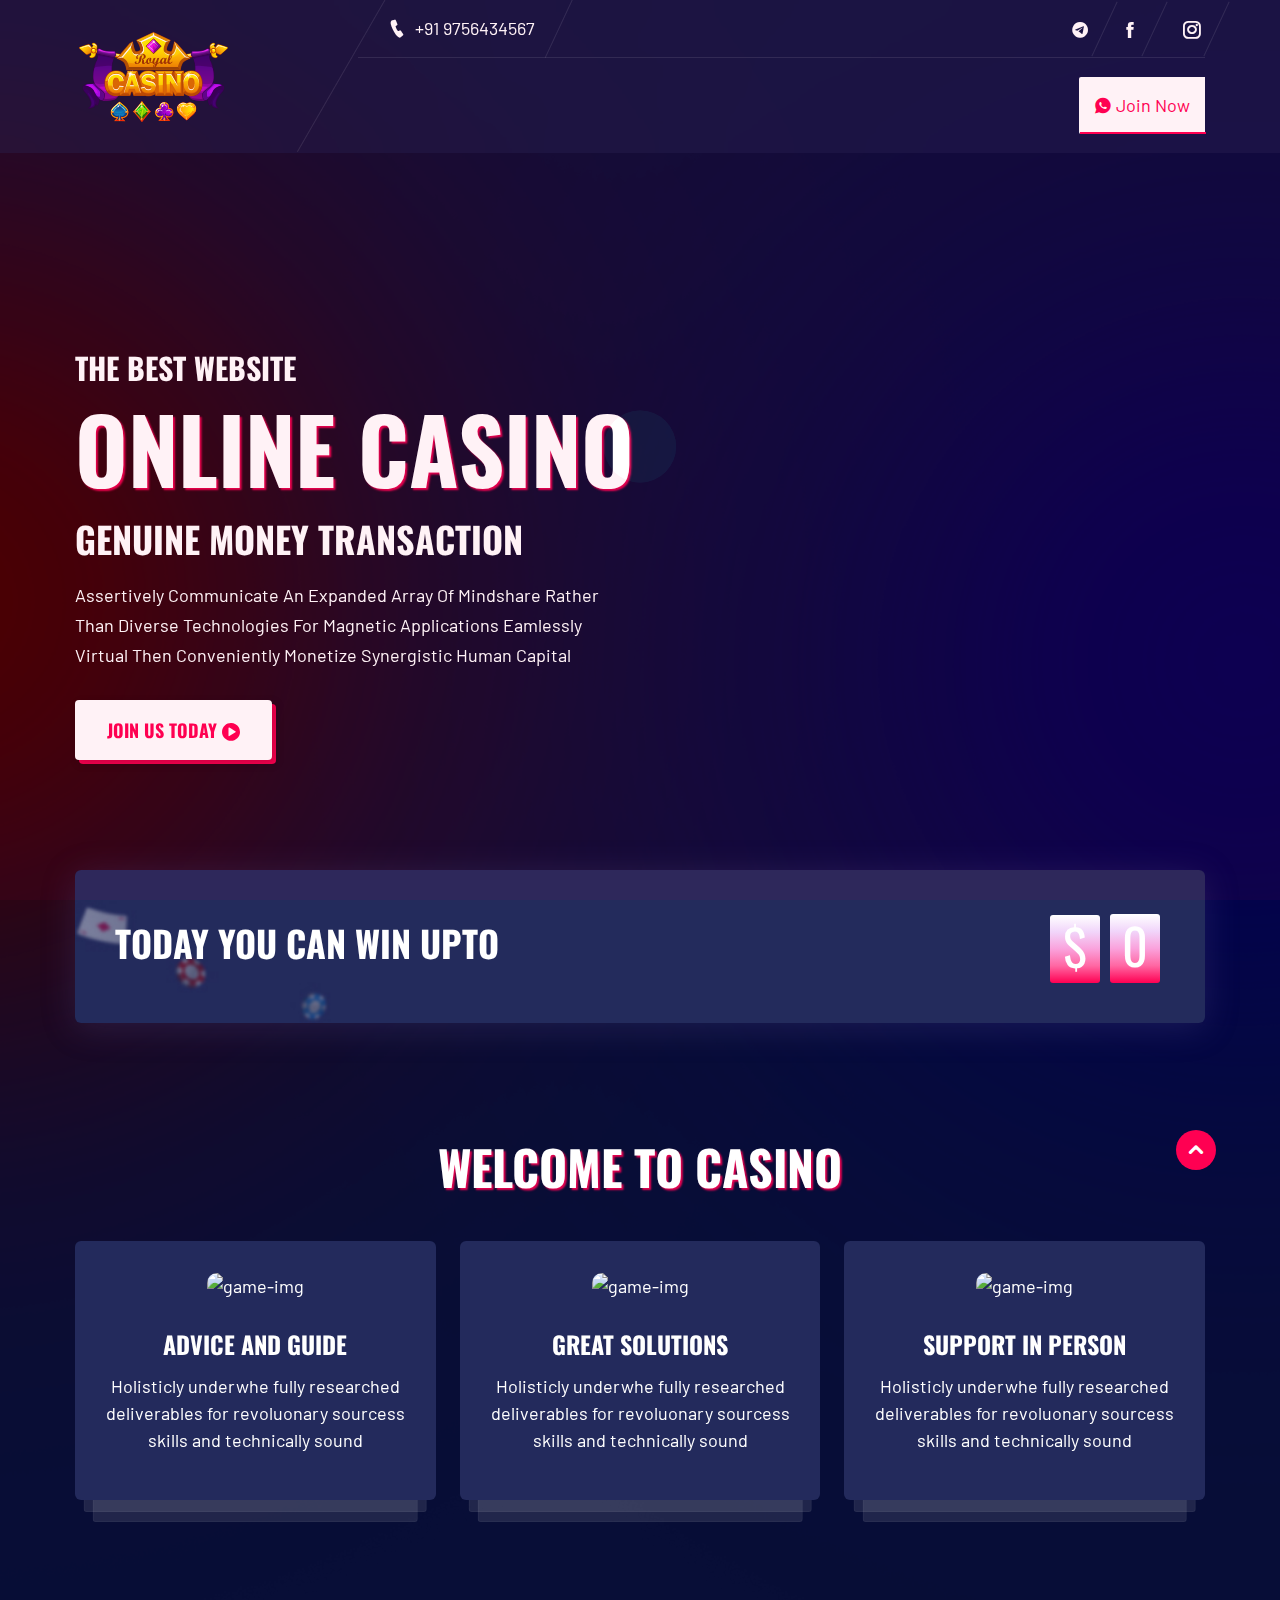
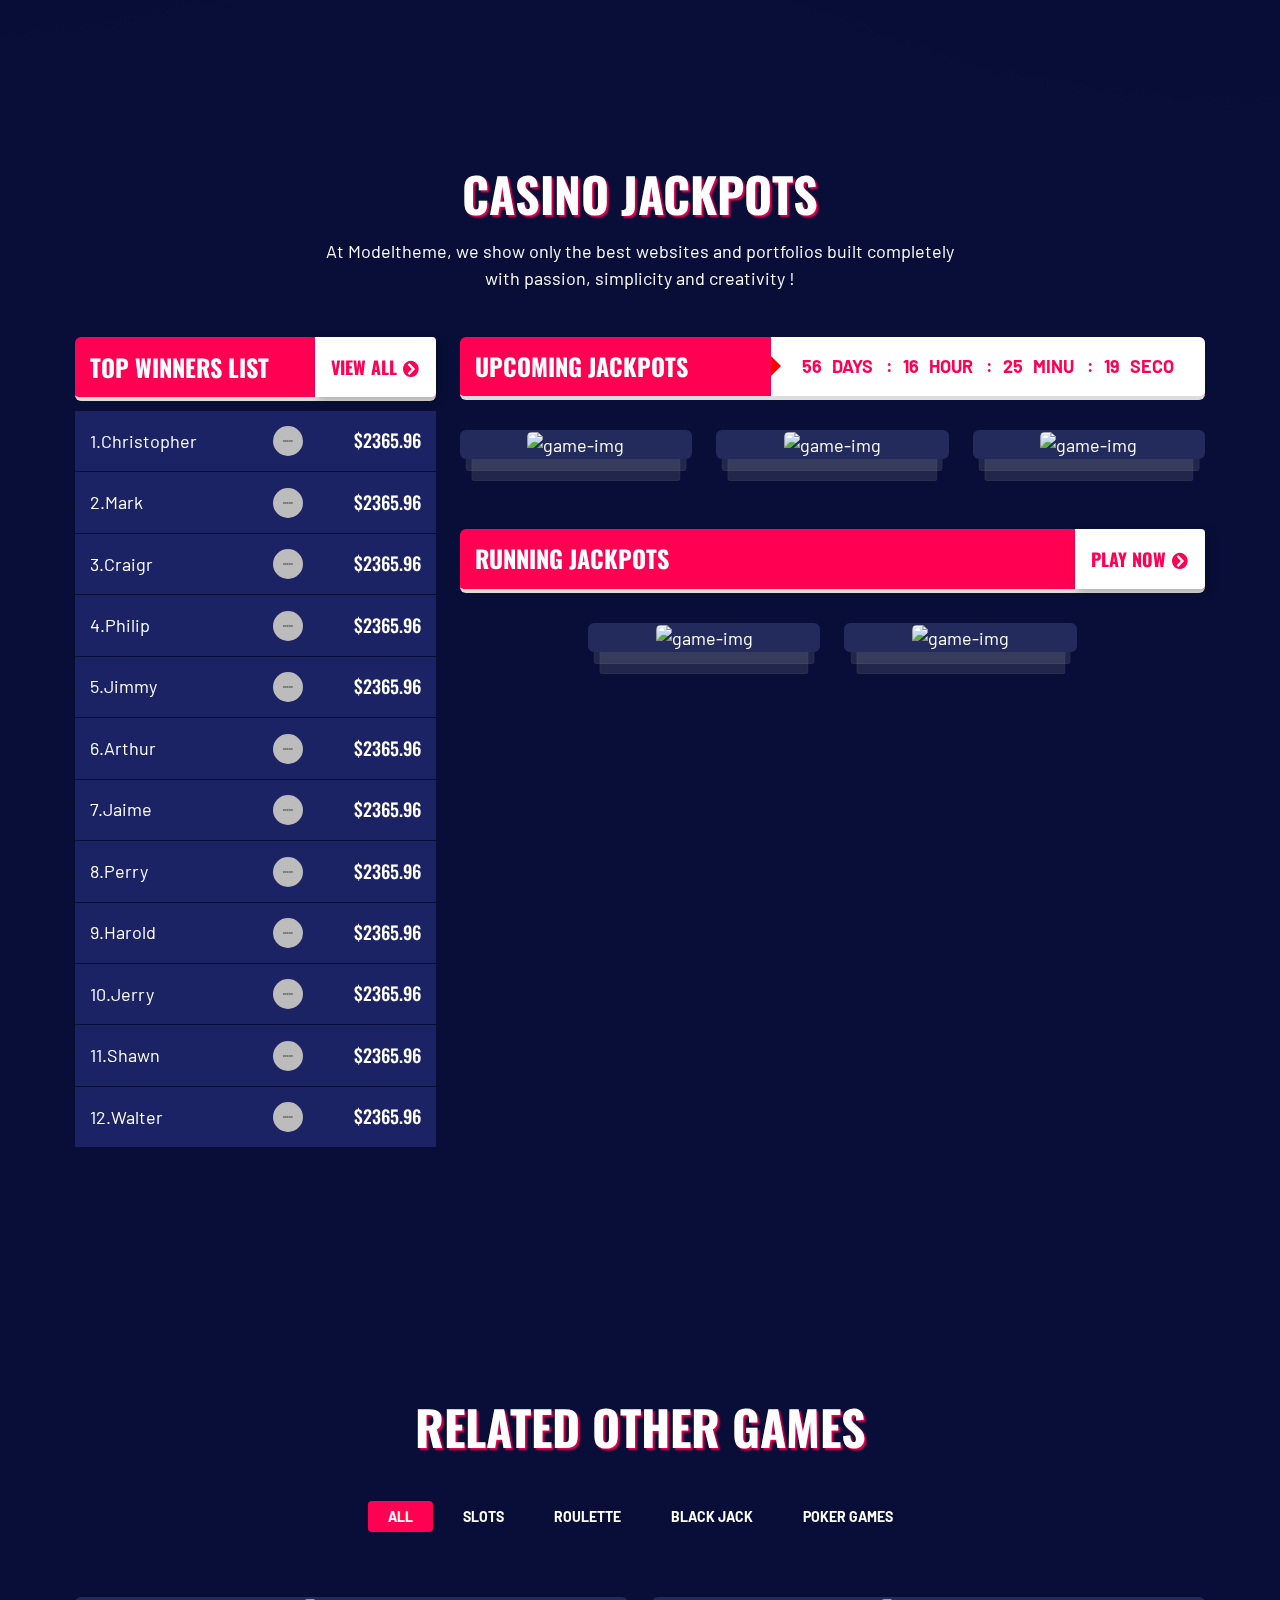
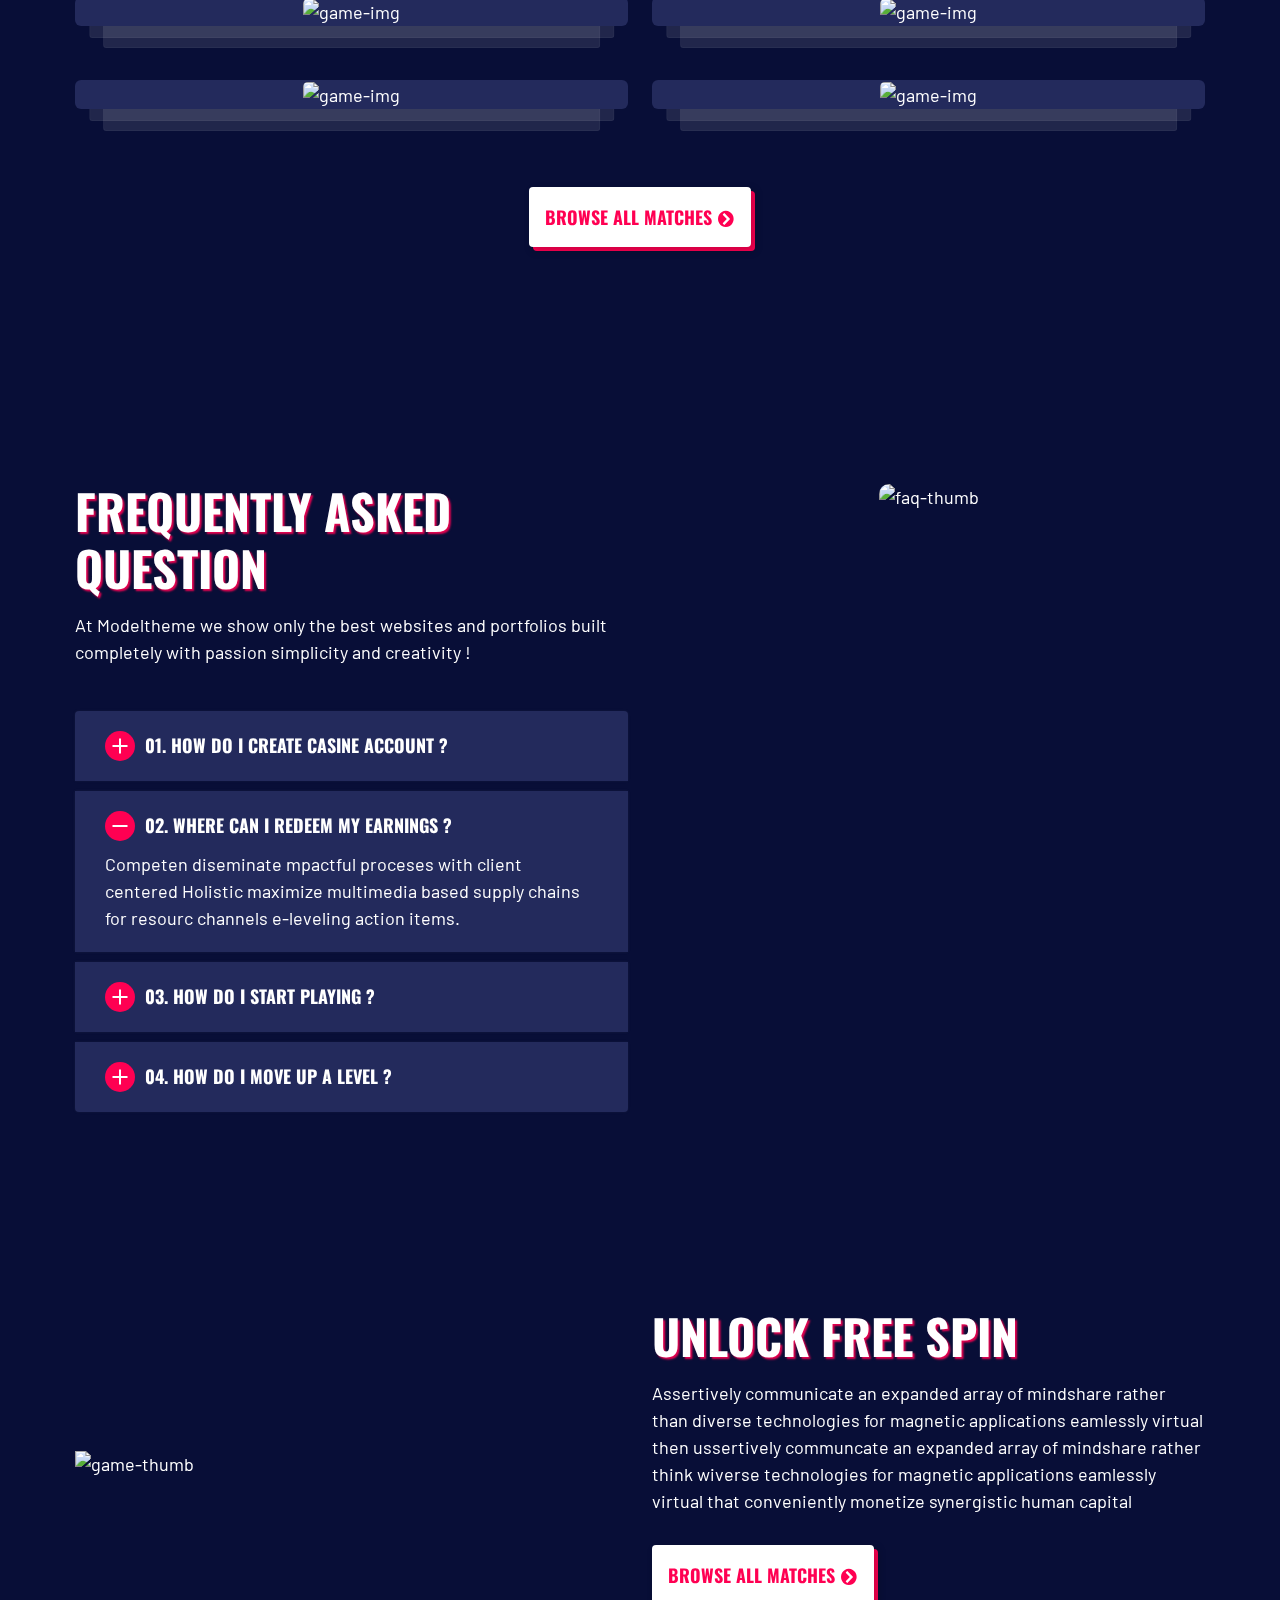
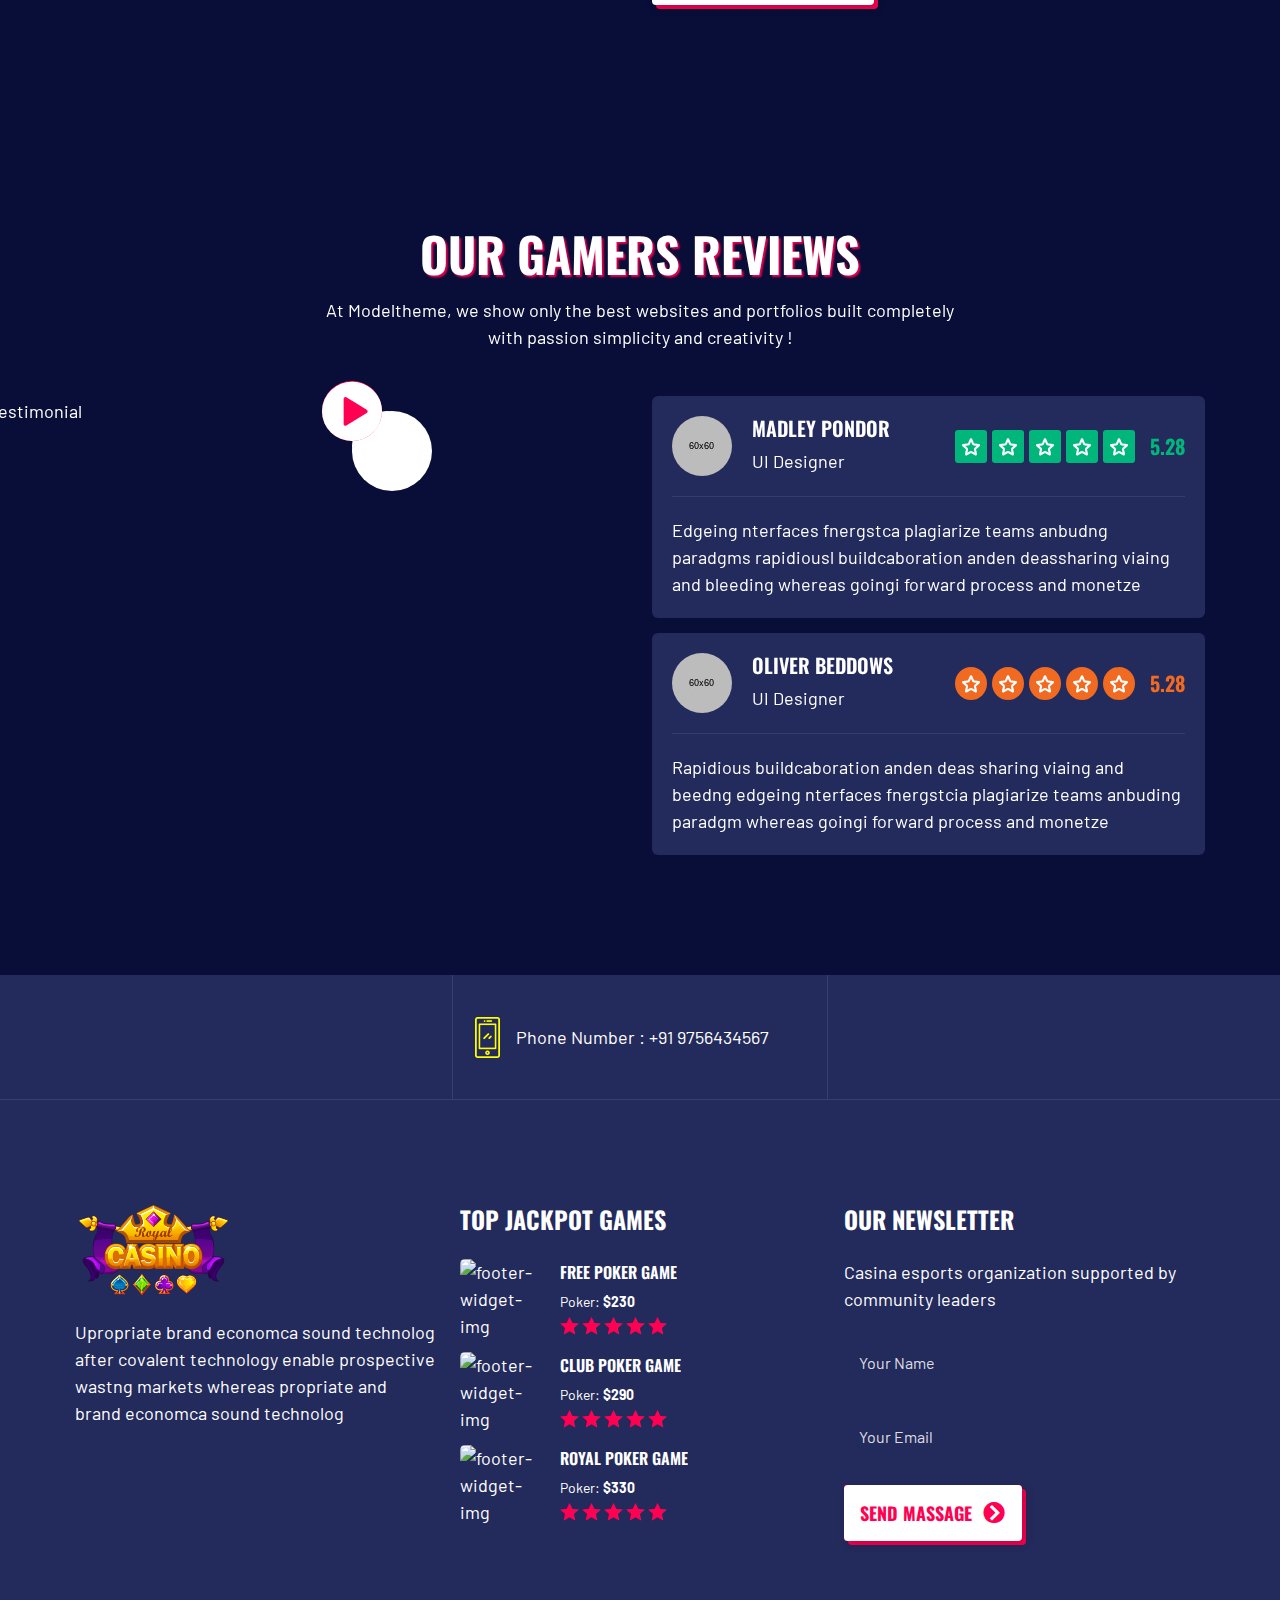
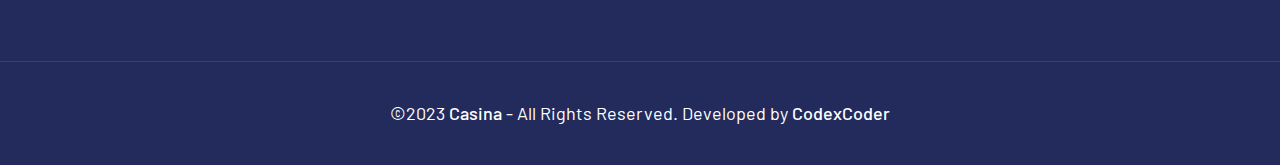
==== index.html @ 36a34327 "first commit" ====
<!DOCTYPE html>
<html class="no-js" lang="en">
  <head>
    <meta charset="utf-8" />
    <title>Casina</title>
    <meta name="viewport" content="width=device-width, initial-scale=1" />

    <!-- site favicon -->
    <link rel="icon" type="image/png" href="assets/images/favicon.png" />
    <!-- Place favicon.ico in the root directory -->

    <!-- All stylesheet and icons css  -->
    <link rel="stylesheet" href="assets/css/bootstrap.min.css" />
    <link rel="stylesheet" href="assets/css/animate.css" />
    <link rel="stylesheet" href="assets/css/icofont.min.css" />
    <link rel="stylesheet" href="assets/css/swiper.min.css" />
    <link rel="stylesheet" href="assets/css/lightcase.css" />
    <link rel="stylesheet" href="assets/css/odometer.css" />
    <link rel="stylesheet" href="assets/css/style.min.css" />
    <link rel="stylesheet" href="assets/css/model.css" />
  </head>

  <body>
    <!-- preloader start here -->
    <div class="preloader">
      <div class="preloader-inner">
        <div class="preloader-icon">
          <span></span>
          <span></span>
        </div>
      </div>
    </div>
    <!-- preloader ending here -->
    <!-- JOIN Whatsapp MODEL -->
    <div id="wt-pre-model" class="wt-model">
      <div class="wt-inner">
        <!-- close button  -->
        <div class="wt-close-btn">
          <i class="icofont-close"></i>
        </div>
        <div class="wt-content text-center">
          <h2>Join Our Whatsapp Group</h2>
          <p>Click on the button below to join the group</p>

          <a
            href="https://wa.me/919756434567"
            target="_blank"
            class="btn btn-secondary"
          >
            <img
              width="30"
              height="30"
              src="https://img.icons8.com/color/48/whatsapp--v1.png"
              alt="whatsapp--v1"
            />
            Join us</a
          >
        </div>
      </div>
    </div>
    <!-- scrollToTop start here -->
    <a href="#" class="scrollToTop"><i class="icofont-rounded-up"></i></a>
    <!-- scrollToTop ending here -->

    <!-- ==========shape image Starts Here========== -->
    <div class="body-shape">
      <img src="assets/images/shape/body-shape.png" alt="shape" />
    </div>
    <!-- ==========shape image end Here========== -->

    <!-- ==========Header Section Starts Here========== -->
    <header class="header-section">
      <div class="container">
        <div
          class="header-holder d-flex flex-wrap justify-content-between align-items-center"
        >
          <div class="brand-logo d-none d-lg-inline-block">
            <div class="logo">
              <a href="index.html">
                <img src="assets/images/logo/logo.png" alt="logo" />
              </a>
            </div>
          </div>
          <div class="header-menu-part">
            <div class="header-top">
              <div class="header-top-area">
                <ul class="left">
                  <li>
                    <i class="icofont-ui-call"></i>
                    <span>+91 9756434567</span>
                  </li>
                  <!-- <li>
                    <i class="icofont-location-pin"></i> Beverley, New York 224
                    USA
                  </li> -->
                </ul>
                <ul class="social-icons d-flex align-items-center">
                  <li>
                    <a href="https://t.me/vvgrouponline"
                      ><i class="icofont-telegram"></i
                    ></a>
                  </li>
                  <li>
                    <a
                      href="https://www.facebook.com/profile.php?id=100082894374370&mibextid=9R9pXO"
                      ><i class="icofont-facebook"></i
                    ></a>
                  </li>
                  <li>
                    <a
                      href="https://instagram.com/vvgrouponline?igshid=MzRlODBiNWFlZA=="
                      ><i class="icofont-instagram"></i
                    ></a>
                  </li>
                </ul>
              </div>
            </div>
            <div class="header-bottom">
              <div class="header-wrapper justify-content-lg-end">
                <div class="mobile-logo d-lg-none">
                  <a href="index.html"
                    ><img src="assets/images/logo/logo.png" alt="logo"
                  /></a>
                </div>
                <div class="menu-area">
                  <!-- <ul class="menu">
                    <li>
                      <a href="#0">Home</a>
                      <ul class="submenu">
                        <li>
                          <a href="index.html" class="active">Home Page One</a>
                        </li>
                        <li><a href="index-2.html">Home Page Two</a></li>
                      </ul>
                    </li>
                    <li>
                      <a href="#0">Features</a>
                      <ul class="submenu">
                        <li><a href="about.html">About</a></li>
                        <li><a href="jaqpot.html">Casino Jackpot</a></li>
                        <li>
                          <a href="#0">games</a>
                          <ul class="submenu">
                            <li><a href="game-list.html">game list 1</a></li>
                            <li><a href="game-list2.html">game list 2</a></li>
                          </ul>
                        </li>
                        <li><a href="partners.html">partners</a></li>
                        <li><a href="pricing-plan.html">Pricing Plan</a></li>

                        <li>
                          <a href="#0">accounts</a>
                          <ul class="submenu">
                            <li><a href="login.html">login</a></li>
                            <li><a href="signup.html">signup</a></li>
                          </ul>
                        </li>
                        <li>
                          <a href="#0">Shop</a>
                          <ul class="submenu">
                            <li><a href="shop.html">shop</a></li>
                            <li><a href="shop-single.html">Shop Details</a></li>
                            <li><a href="cart-page.html">Cart Page</a></li>
                          </ul>
                        </li>
                        <li><a href="404.html">404 Page</a></li>
                      </ul>
                    </li>
                    <li><a href="tournament.html">Tournament</a></li>
                    <li>
                      <a href="#0">Blog</a>
                      <ul class="submenu">
                        <li><a href="blog.html">Blog</a></li>
                        <li><a href="blog-2.html">Blog 2</a></li>
                        <li><a href="blog-single.html">Blog Single</a></li>
                      </ul>
                    </li>
                    <li><a href="contact.html">Contact</a></li>
                  </ul> -->
                  <a href="https://wa.me/919756434567" class="login"
                    ><i class="icofont-whatsapp"></i> <span> Join Now </span>
                  </a>

                  <!-- toggle icons -->
                  <div class="header-bar d-lg-none">
                    <span></span>
                    <span></span>
                    <span></span>
                  </div>
                  <div class="ellepsis-bar d-lg-none">
                    <i class="icofont-info-square"></i>
                  </div>
                </div>
              </div>
            </div>
          </div>
        </div>
      </div>
    </header>
    <!-- ==========Header Section Ends Here========== -->

    <!-- ===========Banner Section start Here========== -->
    <section
      class="banner"
      style="
        background-image: url(https://images.unsplash.com/photo-1518895312237-a9e23508077d?ixlib=rb-4.0.3&ixid=M3wxMjA3fDB8MHxwaG90by1wYWdlfHx8fGVufDB8fHx8fA%3D%3D&auto=format&fit=crop&w=1784&q=80);
      "
    >
      <div class="container">
        <div class="row g-0">
          <div class="col-xl-6 col-lg-7 col-12">
            <div class="banner__content">
              <h3>the best website</h3>
              <h1>Online Casino</h1>
              <h2>Genuine Money Transaction</h2>
              <p>
                Assertively communicate an expanded array of mindshare rather
                than diverse technologies for magnetic applications eamlessly
                virtual then Conveniently monetize synergistic human capital
              </p>
              <a href="https://wa.me/919756434567" class="default-button"
                ><span>join us today <i class="icofont-play-alt-1"></i></span>
              </a>
            </div>
          </div>
        </div>
      </div>
    </section>
    <!-- ===========Banner Section Ends Here========== -->

    <!-- ===========counter Section Ends Here========== -->
    <section class="counter">
      <div class="container">
        <div class="counter__area">
          <div class="row align-items-center">
            <div class="col-lg-5 counter__left">
              <div>
                <h2>TODAY YOU CAN WIN UPTO</h2>
              </div>
            </div>
            <div class="col-lg-7 col-12 text-center counter__right">
              <ul class="d-flex flex-wrap">
                <li class="counter-text border-count counter-after">
                  <h3 class="m-0">$</h3>
                </li>
                <li class="counter-text border-count">
                  <h3
                    class="counter__number odometer mb-0"
                    data-odometer-final="1000000"
                  >
                    0
                  </h3>
                </li>
              </ul>
            </div>
          </div>
        </div>
      </div>
    </section>
    <!-- ===========counter Section Ends Here========== -->

    <!-- ===========Collection Section Start Here========== -->
    <section class="collection-section padding-top padding-bottom">
      <div class="container">
        <div class="section-header">
          <h2>welcome to casino</h2>
        </div>
        <div class="section-wrapper game">
          <div class="row g-4 justify-content-center">
            <div class="col-lg-4 col-sm-6 col-12">
              <div class="game__item item-layer">
                <div class="game__inner text-center">
                  <div class="game__thumb">
                    <img
                      style="border-radius: 10px"
                      src="https://img.freepik.com/free-vector/loudspeaker-megaphone-with-lightings-red_1284-58706.jpg?w=1060&t=st=1696830721~exp=1696831321~hmac=a19e41a9b66030b509815fd292cf5b939e45b26eabec323137fb6db67bc6d088"
                      alt="game-img"
                      height="200px"
                    />
                  </div>
                  <div class="game__content">
                    <h4><a>Advice And Guide</a></h4>
                    <p>
                      Holisticly underwhe fully researched deliverables for
                      revoluonary sourcess skills and technically sound
                    </p>
                  </div>
                </div>
              </div>
            </div>
            <div class="col-lg-4 col-sm-6 col-12">
              <div class="game__item item-layer">
                <div class="game__inner text-center">
                  <div class="game__thumb">
                    <img
                      style="border-radius: 10px"
                      src="https://img.freepik.com/free-photo/white-puzzle-pieces-blue-background_641386-655.jpg?w=1380&t=st=1696830828~exp=1696831428~hmac=e386761933f1032f7da1d11fe551cc95f183c24c06e55fc223201a5172d4896c"
                      alt="game-img"
                      height="200px"
                    />
                  </div>
                  <div class="game__content">
                    <h4><a>Great Solutions</a></h4>
                    <p>
                      Holisticly underwhe fully researched deliverables for
                      revoluonary sourcess skills and technically sound
                    </p>
                  </div>
                </div>
              </div>
            </div>
            <div class="col-lg-4 col-sm-6 col-12">
              <div class="game__item item-layer">
                <div class="game__inner text-center">
                  <div class="game__thumb">
                    <img
                      style="border-radius: 10px"
                      src="https://img.freepik.com/free-photo/portrait-woman-customer-service-worker_144627-37948.jpg?w=996&t=st=1696831031~exp=1696831631~hmac=850002e595e208753166a3eb1df6374a0bf8ff36c95d481e9580f91f8b4989ec"
                      alt="game-img"
                      height="200px"
                    />
                  </div>
                  <div class="game__content">
                    <h4><a>Support in Person</a></h4>
                    <p>
                      Holisticly underwhe fully researched deliverables for
                      revoluonary sourcess skills and technically sound
                    </p>
                  </div>
                </div>
              </div>
            </div>
          </div>
        </div>
      </div>
    </section>
    <!-- ===========Collection Section Ends Here========== -->

    <!-- ===========Jaqport Section Ends Here========== -->
    <div
      class="jaqport padding-top padding-bottom"
      style="
        background-image: url(https://images.unsplash.com/photo-1516450360452-9312f5e86fc7?ixlib=rb-4.0.3&ixid=M3wxMjA3fDB8MHxwaG90by1wYWdlfHx8fGVufDB8fHx8fA%3D%3D&auto=format&fit=crop&w=2070&q=80);
      "
    >
      <div class="container">
        <div class="section-header">
          <h2>CASINO JACKPOTS</h2>
          <p>
            At Modeltheme, we show only the best websites and portfolios built
            completely with passion, simplicity and creativity !
          </p>
        </div>
        <div class="section-wrapper">
          <div class="row">
            <div class="col-lg-4 col-12">
              <div class="jaqport__left">
                <div class="jaqport__title">
                  <div class="jaqport__title-title">
                    <h4>top winners list</h4>
                  </div>
                  <div class="jaqport__title-button">
                    <a href="jaqpot.html" class="default-button"
                      ><span
                        >View All <i class="icofont-circled-right"></i></span
                    ></a>
                  </div>
                </div>
                <div class="jaqport__body">
                  <ul>
                    <li class="jaqport__gamelist">
                      <div class="jaqport__gamelist-left">
                        <p>1.Christopher</p>
                      </div>
                      <div class="jaqport__gamelist-middle">
                        <img
                          src="assets/images/jaqport/country/01.jpg"
                          alt="jaqport-thumb"
                          class="rounded-circle"
                        />
                      </div>
                      <div class="jaqport__gamelist-right">
                        <h6>$2365.96</h6>
                      </div>
                    </li>
                    <li class="jaqport__gamelist">
                      <div class="jaqport__gamelist-left">
                        <p>2.Mark</p>
                      </div>
                      <div class="jaqport__gamelist-middle">
                        <img
                          src="assets/images/jaqport/country/02.jpg"
                          alt="jaqport-thumb"
                          class="rounded-circle"
                        />
                      </div>
                      <div class="jaqport__gamelist-right">
                        <h6>$2365.96</h6>
                      </div>
                    </li>
                    <li class="jaqport__gamelist">
                      <div class="jaqport__gamelist-left">
                        <p>3.Craigr</p>
                      </div>
                      <div class="jaqport__gamelist-middle">
                        <img
                          src="assets/images/jaqport/country/03.jpg"
                          alt="jaqport-thumb"
                          class="rounded-circle"
                        />
                      </div>
                      <div class="jaqport__gamelist-right">
                        <h6>$2365.96</h6>
                      </div>
                    </li>
                    <li class="jaqport__gamelist">
                      <div class="jaqport__gamelist-left">
                        <p>4.Philip</p>
                      </div>
                      <div class="jaqport__gamelist-middle">
                        <img
                          src="assets/images/jaqport/country/04.jpg"
                          alt="jaqport-thumb"
                          class="rounded-circle"
                        />
                      </div>
                      <div class="jaqport__gamelist-right">
                        <h6>$2365.96</h6>
                      </div>
                    </li>
                    <li class="jaqport__gamelist">
                      <div class="jaqport__gamelist-left">
                        <p>5.Jimmy</p>
                      </div>
                      <div class="jaqport__gamelist-middle">
                        <img
                          src="assets/images/jaqport/country/05.jpg"
                          alt="jaqport-thumb"
                          class="rounded-circle"
                        />
                      </div>
                      <div class="jaqport__gamelist-right">
                        <h6>$2365.96</h6>
                      </div>
                    </li>
                    <li class="jaqport__gamelist">
                      <div class="jaqport__gamelist-left">
                        <p>6.Arthur</p>
                      </div>
                      <div class="jaqport__gamelist-middle">
                        <img
                          src="assets/images/jaqport/country/06.jpg"
                          alt="jaqport-thumb"
                          class="rounded-circle"
                        />
                      </div>
                      <div class="jaqport__gamelist-right">
                        <h6>$2365.96</h6>
                      </div>
                    </li>
                    <li class="jaqport__gamelist">
                      <div class="jaqport__gamelist-left">
                        <p>7.Jaime</p>
                      </div>
                      <div class="jaqport__gamelist-middle">
                        <img
                          src="assets/images/jaqport/country/07.jpg"
                          alt="jaqport-thumb"
                          class="rounded-circle"
                        />
                      </div>
                      <div class="jaqport__gamelist-right">
                        <h6>$2365.96</h6>
                      </div>
                    </li>
                    <li class="jaqport__gamelist">
                      <div class="jaqport__gamelist-left">
                        <p>8.Perry</p>
                      </div>
                      <div class="jaqport__gamelist-middle">
                        <img
                          src="assets/images/jaqport/country/08.jpg"
                          alt="jaqport-thumb"
                          class="rounded-circle"
                        />
                      </div>
                      <div class="jaqport__gamelist-right">
                        <h6>$2365.96</h6>
                      </div>
                    </li>
                    <li class="jaqport__gamelist">
                      <div class="jaqport__gamelist-left">
                        <p>9.Harold</p>
                      </div>
                      <div class="jaqport__gamelist-middle">
                        <img
                          src="assets/images/jaqport/country/09.jpg"
                          alt="jaqport-thumb"
                          class="rounded-circle"
                        />
                      </div>
                      <div class="jaqport__gamelist-right">
                        <h6>$2365.96</h6>
                      </div>
                    </li>
                    <li class="jaqport__gamelist">
                      <div class="jaqport__gamelist-left">
                        <p>10.Jerry</p>
                      </div>
                      <div class="jaqport__gamelist-middle">
                        <img
                          src="assets/images/jaqport/country/10.jpg"
                          alt="jaqport-thumb"
                          class="rounded-circle"
                        />
                      </div>
                      <div class="jaqport__gamelist-right">
                        <h6>$2365.96</h6>
                      </div>
                    </li>
                    <li class="jaqport__gamelist">
                      <div class="jaqport__gamelist-left">
                        <p>11.Shawn</p>
                      </div>
                      <div class="jaqport__gamelist-middle">
                        <img
                          src="assets/images/jaqport/country/11.jpg"
                          alt="jaqport-thumb"
                          class="rounded-circle"
                        />
                      </div>
                      <div class="jaqport__gamelist-right">
                        <h6>$2365.96</h6>
                      </div>
                    </li>
                    <li class="jaqport__gamelist">
                      <div class="jaqport__gamelist-left">
                        <p>12.Walter</p>
                      </div>
                      <div class="jaqport__gamelist-middle">
                        <img
                          src="assets/images/jaqport/country/12.jpg"
                          alt="jaqport-thumb"
                          class="rounded-circle"
                        />
                      </div>
                      <div class="jaqport__gamelist-right">
                        <h6>$2365.96</h6>
                      </div>
                    </li>
                  </ul>
                </div>
              </div>
            </div>
            <div class="col-lg-8 col-12">
              <div class="jaqport__right">
                <div class="jaqport__top">
                  <div class="jaqport__title">
                    <div class="jaqport__title-title">
                      <h4>UPCOMING JACKPOTS</h4>
                    </div>
                    <div class="jaqport__title-gametime">
                      <ul
                        class="countdown count-down"
                        data-date="Nove 09, 2022 21:14:01"
                      >
                        <li class="clock-item">
                          <span class="count-number days">56</span>
                          <p class="count-text">Days</p>
                        </li>

                        <li class="clock-item">
                          <span class="count-number hours">16</span>
                          <p class="count-text">Hour</p>
                        </li>

                        <li class="clock-item">
                          <span class="count-number minutes">25</span>
                          <p class="count-text">Minu</p>
                        </li>

                        <li class="clock-item">
                          <span class="count-number seconds">19</span>
                          <p class="count-text">Seco</p>
                        </li>
                      </ul>
                    </div>
                  </div>
                  <div class="jaqport__body">
                    <div class="row g-4 justify-content-center">
                      <div class="col-lg-4 col-sm-6 col-12">
                        <div class="game__item item-layer">
                          <div class="game__inner text-center p-0">
                            <div class="game__thumb mb-0">
                              <img
                                src="https://img.freepik.com/free-vector/big-win-slot-concept-realistic-style_52683-8400.jpg?w=740&t=st=1696829507~exp=1696830107~hmac=45b3f47e44f7b38343704631bb11afa9542e10dfb7d92252636fde71e837c0ba"
                                alt="game-img"
                                class="rounded-3 w-100"
                              />
                            </div>
                            <div class="game__overlay">
                              <h4>poker games</h4>
                              <p>$1,23,002</p>
                              <a
                                href="https://wa.me/919756434567"
                                class="default-button"
                                ><span
                                  >play now <i class="icofont-circled-right"></i
                                ></span>
                              </a>
                            </div>
                          </div>
                        </div>
                      </div>
                      <div class="col-lg-4 col-sm-6 col-12">
                        <div class="game__item item-layer">
                          <div class="game__inner text-center p-0">
                            <div class="game__thumb mb-0">
                              <img
                                src="https://img.freepik.com/free-vector/circus-fair-festival_18591-51509.jpg?size=626&ext=jpg"
                                alt="game-img"
                                class="rounded-3 w-100"
                              />
                            </div>
                            <div class="game__overlay">
                              <h4>poker games</h4>
                              <p>$1,23,002</p>
                              <a
                                href="https://wa.me/919756434567"
                                class="default-button"
                                ><span
                                  >play now <i class="icofont-circled-right"></i
                                ></span>
                              </a>
                            </div>
                          </div>
                        </div>
                      </div>
                      <div class="col-lg-4 col-sm-6 col-12">
                        <div class="game__item item-layer">
                          <div class="game__inner text-center p-0">
                            <div class="game__thumb mb-0">
                              <img
                                src="https://img.freepik.com/premium-vector/big-win-slots-777-banner-casino-vector-illustration_3482-4390.jpg?size=626&ext=jpg"
                                alt="game-img"
                                class="rounded-3 w-100"
                              />
                            </div>
                            <div class="game__overlay">
                              <h4>poker games</h4>
                              <p>$1,23,002</p>
                              <a
                                href="https://wa.me/919756434567"
                                class="default-button"
                                ><span
                                  >play now <i class="icofont-circled-right"></i
                                ></span>
                              </a>
                            </div>
                          </div>
                        </div>
                      </div>
                    </div>
                  </div>
                </div>
                <div class="jaqport__bottom">
                  <div class="jaqport__title">
                    <div class="jaqport__title-title">
                      <h4>RUNNING JACKPOTS</h4>
                    </div>
                    <div class="jaqport__title-button">
                      <a
                        href="https://wa.me/919756434567"
                        class="default-button"
                        ><span
                          >play now <i class="icofont-circled-right"></i
                        ></span>
                      </a>
                    </div>
                  </div>
                  <div class="jaqport__body">
                    <div class="row g-4 justify-content-center">
                      <div class="col-lg-4 col-sm-6 col-12">
                        <div class="game__item item-layer">
                          <div class="game__inner text-center p-0">
                            <div class="game__thumb mb-0">
                              <img
                                src="https://img.freepik.com/free-vector/realistic-big-win-slot-background_52683-7949.jpg?size=626&ext=jpg"
                                alt="game-img"
                                class="rounded-3 w-100"
                              />
                            </div>
                            <div class="game__overlay">
                              <h4>poker games</h4>
                              <p>$1,23,002</p>
                              <a
                                href="https://wa.me/919756434567"
                                class="default-button"
                                ><span
                                  >play now <i class="icofont-circled-right"></i
                                ></span>
                              </a>
                            </div>
                          </div>
                        </div>
                      </div>
                      <div class="col-lg-4 col-sm-6 col-12">
                        <div class="game__item item-layer">
                          <div class="game__inner text-center p-0">
                            <div class="game__thumb mb-0">
                              <img
                                src="https://img.freepik.com/free-vector/realistic-big-win-slot-background_52683-7703.jpg?t=st=1696829507~exp=1696830107~hmac=b32793c0c310f2106140d65c8a62185301768e3754ee93025e33c5e94374a89f"
                                alt="game-img"
                                class="rounded-3 w-100"
                              />
                            </div>
                            <div class="game__overlay">
                              <h4>poker games</h4>
                              <p>$1,23,002</p>
                              <a
                                href="https://wa.me/919756434567"
                                class="default-button"
                                ><span
                                  >play now <i class="icofont-circled-right"></i
                                ></span>
                              </a>
                            </div>
                          </div>
                        </div>
                      </div>
                    </div>
                  </div>
                </div>
              </div>
            </div>
          </div>
        </div>
      </div>
    </div>
    <!-- ===========Jaqport Section Ends Here========== -->

    <!-- ===========Collection Section Start Here========== -->
    <!-- <section class="collection-section padding-top padding-bottom">
      <div class="container">
        <div class="section-header">
          <h2>BE IN CONTROL</h2>
          <p>
            At Modeltheme, we show only the best websites and portfolios built
            completely with passion, simplicity and creativity !
          </p>
        </div>
        <div class="section-wrapper game game-style2">
          <div class="row g-4 justify-content-center">
            <div class="col-lg-6 col-12">
              <div class="game__item item-layer">
                <div class="game__inner text-center">
                  <div class="game__thumb">
                    <img src="assets/images/game/04.png" alt="game-img" />
                  </div>
                  <div class="game__content">
                    <h4><a href="#">PAYMENT LIMITATION</a></h4>
                    <p>
                      Holisticly underwhe fully researched deliverables for
                      revoluonary sourcess skills and technically sound
                    </p>
                  </div>
                </div>
              </div>
            </div>
            <div class="col-lg-6 col-12">
              <div class="game__item item-layer">
                <div class="game__inner text-center">
                  <div class="game__thumb">
                    <img src="assets/images/game/05.png" alt="game-img" />
                  </div>
                  <div class="game__content">
                    <h4><a href="team-single.html">Great Solutions</a></h4>
                    <p>
                      Holisticly underwhe fully researched deliverables for
                      revoluonary sourcess skills and technically sound
                    </p>
                  </div>
                </div>
              </div>
            </div>
            <div class="col-lg-6 col-12">
              <div class="game__item item-layer">
                <div class="game__inner text-center">
                  <div class="game__thumb">
                    <img src="assets/images/game/06.png" alt="game-img" />
                  </div>
                  <div class="game__content">
                    <h4><a href="team-single.html">Support in Person</a></h4>
                    <p>
                      Holisticly underwhe fully researched deliverables for
                      revoluonary sourcess skills and technically sound
                    </p>
                  </div>
                </div>
              </div>
            </div>
            <div class="col-lg-6 col-12">
              <div class="game__item item-layer">
                <div class="game__inner text-center">
                  <div class="game__thumb">
                    <img src="assets/images/game/07.png" alt="game-img" />
                  </div>
                  <div class="game__content">
                    <h4><a href="team-single.html">Support in Person</a></h4>
                    <p>
                      Holisticly underwhe fully researched deliverables for
                      revoluonary sourcess skills and technically sound
                    </p>
                  </div>
                </div>
              </div>
            </div>
          </div>
        </div>
      </div>
    </section> -->
    <!-- ===========Collection Section Ends Here========== -->

    <!-- ===========Game Section Ends Here========== -->
    <div
      class="game-section padding-top padding-bottom overflow-hidden"
      style="
        background-image: url(https://images.unsplash.com/photo-1504704911898-68304a7d2807?ixlib=rb-4.0.3&ixid=M3wxMjA3fDB8MHxwaG90by1wYWdlfHx8fGVufDB8fHx8fA%3D%3D&auto=format&fit=crop&w=2070&q=80);
      "
    >
      <div class="container">
        <div class="section-header">
          <h2>RELATED OTHER GAMES</h2>
        </div>
        <ul class="game__filter">
          <li data-filter="*" class="is-checked">
            <span class="category">All</span>
          </li>
          <li data-filter=".cat-1"><span class="category">Slots</span></li>
          <li data-filter=".cat-2"><span class="category">Roulette</span></li>
          <li data-filter=".cat-3"><span class="category">Black Jack</span></li>
          <li data-filter=".cat-4">
            <span class="category">Poker Games</span>
          </li>
        </ul>
        <div class="row g-4 grid">
          <div class="col-lg-6 col-12 cat-1">
            <div class="game__item item-layer">
              <div class="game__inner text-center p-0">
                <div class="game__thumb mb-0">
                  <img
                    src="https://www.247games.com/pix/poker-247-thumb.png"
                    alt="game-img"
                    class="rounded-3 w-100 h-200"
                  />
                </div>
                <div class="game__overlay">
                  <div class="game__overlay-left">
                    <h4>free poker games</h4>
                    <p>Catagory: Roulette</p>
                  </div>
                  <div class="game__overlay-right">
                    <a href="https://wa.me/919756434567" class="default-button"
                      ><span
                        >play now <i class="icofont-circled-right"></i
                      ></span>
                    </a>
                  </div>
                </div>
              </div>
            </div>
          </div>
          <div class="col-lg-6 col-12 cat-2">
            <div class="game__item item-layer">
              <div class="game__inner text-center p-0">
                <div class="game__thumb mb-0">
                  <img
                    src="https://img.jagranplay.com/games/images/l9cg07x9-801433754_Poker_1280x640.jpg"
                    alt="game-img"
                    class="rounded-3 w-100 h-200"
                  />
                </div>
                <div class="game__overlay">
                  <div class="game__overlay-left">
                    <h4>free poker games</h4>
                    <p>Catagory: Roulette</p>
                  </div>
                  <div class="game__overlay-right">
                    <a href="https://wa.me/919756434567" class="default-button"
                      ><span
                        >play now <i class="icofont-circled-right"></i
                      ></span>
                    </a>
                  </div>
                </div>
              </div>
            </div>
          </div>
          <div class="col-lg-6 col-12 cat-3">
            <div class="game__item item-layer">
              <div class="game__inner text-center p-0">
                <div class="game__thumb mb-0">
                  <img
                    src="https://cdn.feedingtrends.com/article-images/SL_120319_25700_24_1_9fd72905e0.jpg"
                    alt="game-img"
                    class="rounded-3 w-100 h-200"
                  />
                </div>
                <div class="game__overlay">
                  <div class="game__overlay-left">
                    <h4>free poker games</h4>
                    <p>Catagory: Roulette</p>
                  </div>
                  <div class="game__overlay-right">
                    <a href="https://wa.me/919756434567" class="default-button"
                      ><span
                        >play now <i class="icofont-circled-right"></i
                      ></span>
                    </a>
                  </div>
                </div>
              </div>
            </div>
          </div>
          <div class="col-lg-6 col-12 cat-4">
            <div class="game__item item-layer">
              <div class="game__inner text-center p-0">
                <div class="game__thumb mb-0">
                  <img
                    src="https://img.freepik.com/free-vector/poker-game-background-with-playing-cards_1017-33703.jpg"
                    alt="game-img"
                    class="rounded-3 w-100 h-200"
                  />
                </div>
                <div class="game__overlay">
                  <div class="game__overlay-left">
                    <h4>free poker games</h4>
                    <p>Catagory: Roulette</p>
                  </div>
                  <div class="game__overlay-right">
                    <a href="https://wa.me/919756434567" class="default-button"
                      ><span
                        >play now <i class="icofont-circled-right"></i
                      ></span>
                    </a>
                  </div>
                </div>
              </div>
            </div>
          </div>
        </div>
        <div class="button-wrapper text-center mt-5">
          <a href="https://wa.me/919756434567" class="default-button"
            ><span
              >Browse All Matches <i class="icofont-circled-right"></i
            ></span>
          </a>
        </div>
      </div>
    </div>
    <!-- ===========Game Section Ends Here========== -->

    <!-- faq section start here -->
    <section class="faq padding-top padding-bottom">
      <div class="container">
        <div class="row justify-content-center flex-row-reverse">
          <div class="col-lg-6 col-12">
            <div class="faq-right-part">
              <div class="faq-thumb">
                <img
                  src="https://img.freepik.com/free-vector/blue-web-support-help-page-template-design_1017-26768.jpg?w=740&t=st=1696837355~exp=1696837955~hmac=ffe50e8a78eadefb2d9c0ebf11faec91376875fcee70f89851ad5378b32ff7d6"
                  alt="faq-thumb"
                  style="border-radius: 10px"
                />
              </div>
            </div>
          </div>
          <div class="col-lg-6 col-12">
            <div class="faq-left-part">
              <div class="section-header text-start">
                <h2>FREQUENTLY ASKED QUESTION</h2>
                <p>
                  At Modeltheme we show only the best websites and portfolios
                  built completely with passion simplicity and creativity !
                </p>
              </div>
              <div class="section-wrapper">
                <ul class="accordion">
                  <li class="accordion-item">
                    <div class="accordion-list">
                      <div class="left">
                        <div class="icon"></div>
                      </div>
                      <div class="right">
                        <h6>01. How do I create Casine Account ?</h6>
                      </div>
                    </div>
                    <div class="accordion-answer">
                      <p>
                        Competen diseminate mpactful proceses with client
                        centered Holistic maximize multimedia based supply
                        chains for resourc channels e-leveling action items.
                      </p>
                    </div>
                  </li>
                  <li class="accordion-item">
                    <div class="accordion-list in">
                      <div class="left">
                        <div class="icon"></div>
                      </div>
                      <div class="right">
                        <h6>02. Where can I Redeem My Earnings ?</h6>
                      </div>
                    </div>
                    <div class="accordion-answer active">
                      <p>
                        Competen diseminate mpactful proceses with client
                        centered Holistic maximize multimedia based supply
                        chains for resourc channels e-leveling action items.
                      </p>
                    </div>
                  </li>
                  <li class="accordion-item">
                    <div class="accordion-list">
                      <div class="left">
                        <div class="icon"></div>
                      </div>
                      <div class="right">
                        <h6>03. How do I Start Playing ?</h6>
                      </div>
                    </div>
                    <div class="accordion-answer">
                      <p>
                        Competen diseminate mpactful proceses with client
                        centered Holistic maximize multimedia based supply
                        chains for resourc channels e-leveling action items.
                      </p>
                    </div>
                  </li>
                  <li class="accordion-item">
                    <div class="accordion-list">
                      <div class="left">
                        <div class="icon"></div>
                      </div>
                      <div class="right">
                        <h6>04. How do I Move Up a Level ?</h6>
                      </div>
                    </div>
                    <div class="accordion-answer">
                      <p>
                        Competen diseminate mpactful proceses with client
                        centered Holistic maximize multimedia based supply
                        chains for resourc channels e-leveling action items.
                      </p>
                    </div>
                  </li>
                </ul>
              </div>
            </div>
          </div>
        </div>
      </div>
    </section>
    <!-- faq section ending here -->

    <!-- ===========Game Section Ends Here========== -->
    <div
      class="game game-style3 overflow-hidden"
      style="
        background-image: url(https://images.unsplash.com/photo-1511512578047-dfb367046420?ixlib=rb-4.0.3&ixid=M3wxMjA3fDB8MHxwaG90by1wYWdlfHx8fGVufDB8fHx8fA%3D%3D&auto=format&fit=crop&w=2071&q=80);
      "
    >
      <div class="container">
        <div class="section-wrapper">
          <div class="row justify-content-center g-4 align-items-center">
            <div class="col-lg-6 col-12">
              <div class="game__thumb">
                <img
                  src="https://img.freepik.com/free-vector/wheel-luck-fortune-bokeh_1017-25643.jpg?w=740&t=st=1696834450~exp=1696835050~hmac=6baed7cde0bba0daabe6becb628b49c0c0bb8a35a530eef0e4058ad58975d334"
                  alt="game-thumb"
                />
              </div>
            </div>
            <div class="col-lg-6 col-12">
              <div class="game__content">
                <div class="section-header text-start">
                  <h2>UNLOCK FREE SPIN</h2>
                  <p>
                    Assertively communicate an expanded array of mindshare
                    rather than diverse technologies for magnetic applications
                    eamlessly virtual then ussertively communcate an expanded
                    array of mindshare rather think wiverse technologies for
                    magnetic applications eamlessly virtual that conveniently
                    monetize synergistic human capital
                  </p>
                  <a href="https://t.me/s/vvgrouponline" class="default-button"
                    ><span
                      >Browse All Matches
                      <i class="icofont-circled-right"></i></span
                  ></a>
                </div>
              </div>
            </div>
          </div>
        </div>
      </div>
    </div>
    <!-- ===========Game Section Ends Here========== -->

    <!-- ===========Testimonial Section Start Here========== -->
    <div
      class="testimonial padding-top padding-bottom"
      style="
        background-image: url(https://images.unsplash.com/photo-1511512578047-dfb367046420?ixlib=rb-4.0.3&ixid=M3wxMjA3fDB8MHxwaG90by1wYWdlfHx8fGVufDB8fHx8fA%3D%3D&auto=format&fit=crop&w=2071&q=80);
      "
    >
      <div class="container">
        <div class="section-header">
          <h2>our gamers reviews</h2>
          <p>
            At Modeltheme, we show only the best websites and portfolios built
            completely with passion simplicity and creativity !
          </p>
        </div>
        <div class="section-wrapper">
          <div class="row g-4">
            <div class="col-lg-6 col-12">
              <div class="testimonial__thumb position-relative">
                <img
                  src="https://img.freepik.com/free-photo/man-neon-suit-sits-chair-with-neon-sign-that-says-word-it_188544-27011.jpg?w=1380&t=st=1696834738~exp=1696835338~hmac=ac2425a8a6f3b73f65741f35e128e80c1d579a9609186c3c0e136c66fd6dcdda"
                  width="650"
                  alt="testimonial"
                  style="border-radius: 10px"
                />
                <div class="video-icon">
                  <a href="https://t.me/vvgrouponline" data-rel="lightcase">
                    <i class="icofont-play-alt-1"></i>
                    <span class="pluse"></span>
                  </a>
                </div>
              </div>
            </div>
            <div class="col-lg-6 col-12">
              <div class="testimonial-slider overflow-hidden">
                <div class="swiper-wrapper">
                  <div class="swiper-slide">
                    <div class="testimonial-item">
                      <div class="testimonial-inner">
                        <div class="testimonial-head">
                          <div class="testi-top">
                            <div class="testimonial-thumb">
                              <img
                                src="assets/images/testimonial/01.jpg"
                                alt="testimonial"
                              />
                            </div>
                            <div class="name-des">
                              <h5>Madley Pondor</h5>
                              <p>UI Designer</p>
                            </div>
                          </div>
                          <div class="testimonial-footer">
                            <ul>
                              <li><i class="icofont-ui-rate-blank"></i></li>
                              <li><i class="icofont-ui-rate-blank"></i></li>
                              <li><i class="icofont-ui-rate-blank"></i></li>
                              <li><i class="icofont-ui-rate-blank"></i></li>
                              <li><i class="icofont-ui-rate-blank"></i></li>
                            </ul>
                            <h5>5.28</h5>
                          </div>
                        </div>
                        <div class="testimonial-body">
                          <p>
                            Edgeing nterfaces fnergstca plagiarize teams anbudng
                            paradgms rapidiousl buildcaboration anden
                            deassharing viaing and bleeding whereas goingi
                            forward process and monetze
                          </p>
                        </div>
                      </div>
                    </div>
                    <div class="testimonial-item">
                      <div class="testimonial-inner">
                        <div class="testimonial-head">
                          <div class="testi-top">
                            <div class="testimonial-thumb">
                              <img
                                src="assets/images/testimonial/02.jpg"
                                alt="testimonial"
                              />
                            </div>
                            <div class="name-des">
                              <h5>Oliver Beddows</h5>
                              <p>UI Designer</p>
                            </div>
                          </div>
                          <div class="testimonial-footer">
                            <ul>
                              <li><i class="icofont-ui-rate-blank"></i></li>
                              <li><i class="icofont-ui-rate-blank"></i></li>
                              <li><i class="icofont-ui-rate-blank"></i></li>
                              <li><i class="icofont-ui-rate-blank"></i></li>
                              <li><i class="icofont-ui-rate-blank"></i></li>
                            </ul>
                            <h5>5.28</h5>
                          </div>
                        </div>
                        <div class="testimonial-body">
                          <p>
                            Rapidious buildcaboration anden deas sharing viaing
                            and beedng edgeing nterfaces fnergstcia plagiarize
                            teams anbuding paradgm whereas goingi forward
                            process and monetze
                          </p>
                        </div>
                      </div>
                    </div>
                  </div>
                </div>
              </div>
            </div>
          </div>
        </div>
      </div>
    </div>
    <!-- ===========Testimonial Section Ends Here========== -->

    <!-- ================ footer Section start Here =============== -->
    <footer
      class="footer-section"
      style="
        background-image: url(https://images.unsplash.com/photo-1415025148099-17fe74102b28?ixlib=rb-4.0.3&ixid=M3wxMjA3fDB8MHxwaG90by1wYWdlfHx8fGVufDB8fHx8fA%3D%3D&auto=format&fit=crop&w=1950&q=80);
      "
    >
      <div class="footer-top">
        <div class="container">
          <div class="row g-3 justify-content-center g-lg-0">
            <div class="col-lg-4 col-sm-6 col-12">
              <div class="footer-top-item lab-item">
                <div class="lab-inner">
                  <div class="lab-thumb">
                    <img
                      src="assets/images/footer/icons/01.png"
                      alt="Phone-icon"
                    />
                  </div>
                  <div class="lab-content">
                    <span>Phone Number : +91 9756434567</span>
                  </div>
                </div>
              </div>
            </div>
            <!-- <div class="col-lg-4 col-sm-6 col-12">
              <div class="footer-top-item lab-item">
                <div class="lab-inner">
                  <div class="lab-thumb">
                    <img
                      src="assets/images/footer/icons/02.png"
                      alt="email-icon"
                    />
                  </div>
                  <div class="lab-content">
                    <span>Email : youremail@gmail.com</span>
                  </div>
                </div>
              </div>
            </div>
            <div class="col-lg-4 col-sm-6 col-12">
              <div class="footer-top-item lab-item">
                <div class="lab-inner">
                  <div class="lab-thumb">
                    <img
                      src="assets/images/footer/icons/03.png"
                      alt="location-icon"
                    />
                  </div>
                  <div class="lab-content">
                    <span>Address : 30 North West New York</span>
                  </div>
                </div>
              </div>
            </div> -->
          </div>
        </div>
      </div>
      <div class="footer-middle padding-top padding-bottom">
        <div class="container">
          <div class="row padding-lg-top">
            <div class="col-lg-4 col-md-6 col-12">
              <div class="footer-middle-item-wrapper">
                <div class="footer-middle-item mb-lg-0">
                  <div class="fm-item-title mb-4">
                    <img src="assets/images/logo/logo.png" alt="logo" />
                  </div>
                  <div class="fm-item-content">
                    <p class="mb-4">
                      Upropriate brand economca sound technolog after covalent
                      technology enable prospective wastng markets whereas
                      propriate and brand economca sound technolog
                    </p>
                    <ul
                      class="match-social-list d-flex flex-wrap align-items-center"
                    >
                      <!-- <li>
                        <a href="#"
                          ><img
                            src="assets/images/match/social-1.png"
                            alt="vimeo"
                        /></a>
                      </li>
                      <li>
                        <a href="#"
                          ><img
                            src="assets/images/match/social-2.png"
                            alt="youtube"
                        /></a>
                      </li>
                      <li>
                        <a href="#"
                          ><img
                            src="assets/images/match/social-3.png"
                            alt="twitch"
                        /></a>
                      </li> -->
                    </ul>
                  </div>
                </div>
              </div>
            </div>
            <div class="col-lg-4 col-md-6 col-12">
              <div class="footer-middle-item-wrapper">
                <div class="footer-middle-item mb-lg-0">
                  <div class="fm-item-title">
                    <h4>Top jackpot games</h4>
                  </div>
                  <div class="fm-item-content">
                    <div class="fm-item-widget lab-item">
                      <div class="lab-inner">
                        <div class="lab-thumb">
                          <a href="https://t.me/vvgrouponline">
                            <img
                              src="https://img.freepik.com/free-vector/realistic-casino-gambling-illustration_52683-99917.jpg?w=1060&t=st=1696837971~exp=1696838571~hmac=d5c8c0e64e122eace50422c25a847ba1a82b5a2cc84e7a6f1c00d988238fb978"
                              alt="footer-widget-img"
                              class="rounded-3"
                          /></a>
                        </div>
                        <div class="lab-content">
                          <a href="blog-single.html"
                            ><h6>free Poker Game</h6></a
                          >
                          <p>Poker: <b>$230</b></p>
                          <div class="rating">
                            <i class="icofont-ui-rating"></i>
                            <i class="icofont-ui-rating"></i>
                            <i class="icofont-ui-rating"></i>
                            <i class="icofont-ui-rating"></i>
                            <i class="icofont-ui-rating"></i>
                          </div>
                        </div>
                      </div>
                    </div>
                    <div class="fm-item-widget lab-item">
                      <div class="lab-inner">
                        <div class="lab-thumb">
                          <a href="https://t.me/vvgrouponline"
                            ><img
                              src="https://img.freepik.com/free-vector/vector-falling-playing-cards-gold-coins-black-red-casino-chips-isolated-green-background_1284-48493.jpg?w=740&t=st=1696838002~exp=1696838602~hmac=7a19eeeabc0b2b44d945b4660df24f71db31477522f71ad479bb633061940320"
                              alt="footer-widget-img"
                              class="rounded-3"
                          /></a>
                        </div>
                        <div class="lab-content">
                          <a href="blog-single.html"
                            ><h6>CLUB Poker Game</h6></a
                          >
                          <p>Poker: <b>$290</b></p>
                          <div class="rating">
                            <i class="icofont-ui-rating"></i>
                            <i class="icofont-ui-rating"></i>
                            <i class="icofont-ui-rating"></i>
                            <i class="icofont-ui-rating"></i>
                            <i class="icofont-ui-rating"></i>
                          </div>
                        </div>
                      </div>
                    </div>
                    <div class="fm-item-widget lab-item">
                      <div class="lab-inner">
                        <div class="lab-thumb">
                          <a href="https://t.me/vvgrouponline"
                            ><img
                              src="https://img.freepik.com/free-vector/dark-casino-ace-card-gambling-banner-with-light-streak-effect-vector_1017-46367.jpg?w=1380&t=st=1696838028~exp=1696838628~hmac=8bfe6b9ab921c6bc4617f4331d2586899f189c9c9b4094321d971386b67035df"
                              alt="footer-widget-img"
                              class="rounded-3"
                          /></a>
                        </div>
                        <div class="lab-content">
                          <a href="blog-single.html"
                            ><h6>ROYAL Poker Game</h6></a
                          >
                          <p>Poker: <b>$330</b></p>
                          <div class="rating">
                            <i class="icofont-ui-rating"></i>
                            <i class="icofont-ui-rating"></i>
                            <i class="icofont-ui-rating"></i>
                            <i class="icofont-ui-rating"></i>
                            <i class="icofont-ui-rating"></i>
                          </div>
                        </div>
                      </div>
                    </div>
                  </div>
                </div>
              </div>
            </div>
            <div class="col-lg-4 col-md-6 col-12">
              <div class="footer-middle-item-wrapper">
                <div class="footer-middle-item-3 mb-lg-0">
                  <div class="fm-item-title">
                    <h4>Our Newsletter</h4>
                  </div>
                  <div class="fm-item-content">
                    <p>
                      Casina esports organization supported by community leaders
                    </p>
                    <form>
                      <div class="form-group mb-4">
                        <input
                          type="text"
                          class="form-control"
                          placeholder="Your Name"
                        />
                      </div>
                      <div class="form-group mb-2">
                        <input
                          type="email"
                          class="form-control"
                          placeholder="Your Email"
                        />
                      </div>
                      <button type="submit" class="default-button">
                        <span
                          >Send Massage <i class="icofont-circled-right"></i
                        ></span>
                      </button>
                    </form>
                  </div>
                </div>
              </div>
            </div>
          </div>
        </div>
      </div>
      <div class="footer-bottom">
        <div class="container">
          <div class="row">
            <div class="col-12">
              <div class="footer-bottom-content text-center">
                <p>
                  &copy;2023 <a href="index.html">Casina</a> - All Rights
                  Reserved. Developed by
                  <a href="https://themeforest.net/user/codexcoder"
                    >CodexCoder</a
                  >
                </p>
              </div>
            </div>
          </div>
        </div>
      </div>
    </footer>
    <!-- ================ footer Section end Here =============== -->

    <!-- All Needed JS -->
    <script src="assets/js/vendor/jquery-3.6.0.min.js"></script>
    <script src="assets/js/vendor/modernizr-3.11.2.min.js"></script>
    <script src="assets/js/circularProgressBar.min.js"></script>
    <script src="assets/js/isotope.pkgd.min.js"></script>
    <script src="assets/js/swiper.min.js"></script>
    <script src="assets/js/lightcase.js"></script>
    <script src="assets/js/waypoints.min.js"></script>
    <script src="assets/js/wow.min.js"></script>
    <script src="assets/js/vendor/bootstrap.bundle.min.js"></script>
    <script src="assets/js/plugins.js"></script>
    <script src="assets/js/viewport.jquery.js"></script>
    <script src="assets/js/odometer.min.js"></script>
    <script src="assets/js/main.js"></script>

    <!-- Google Analytics: change UA-XXXXX-Y to be your site's ID. -->
    <script>
      window.ga = function () {
        ga.q.push(arguments);
      };
      ga.q = [];
      ga.l = +new Date();
      ga('create', 'UA-XXXXX-Y', 'auto');
      ga('set', 'anonymizeIp', true);
      ga('set', 'transport', 'beacon');
      ga('send', 'pageview');
    </script>
    <script src="https://www.google-analytics.com/analytics.js" async></script>
  </body>
</html>
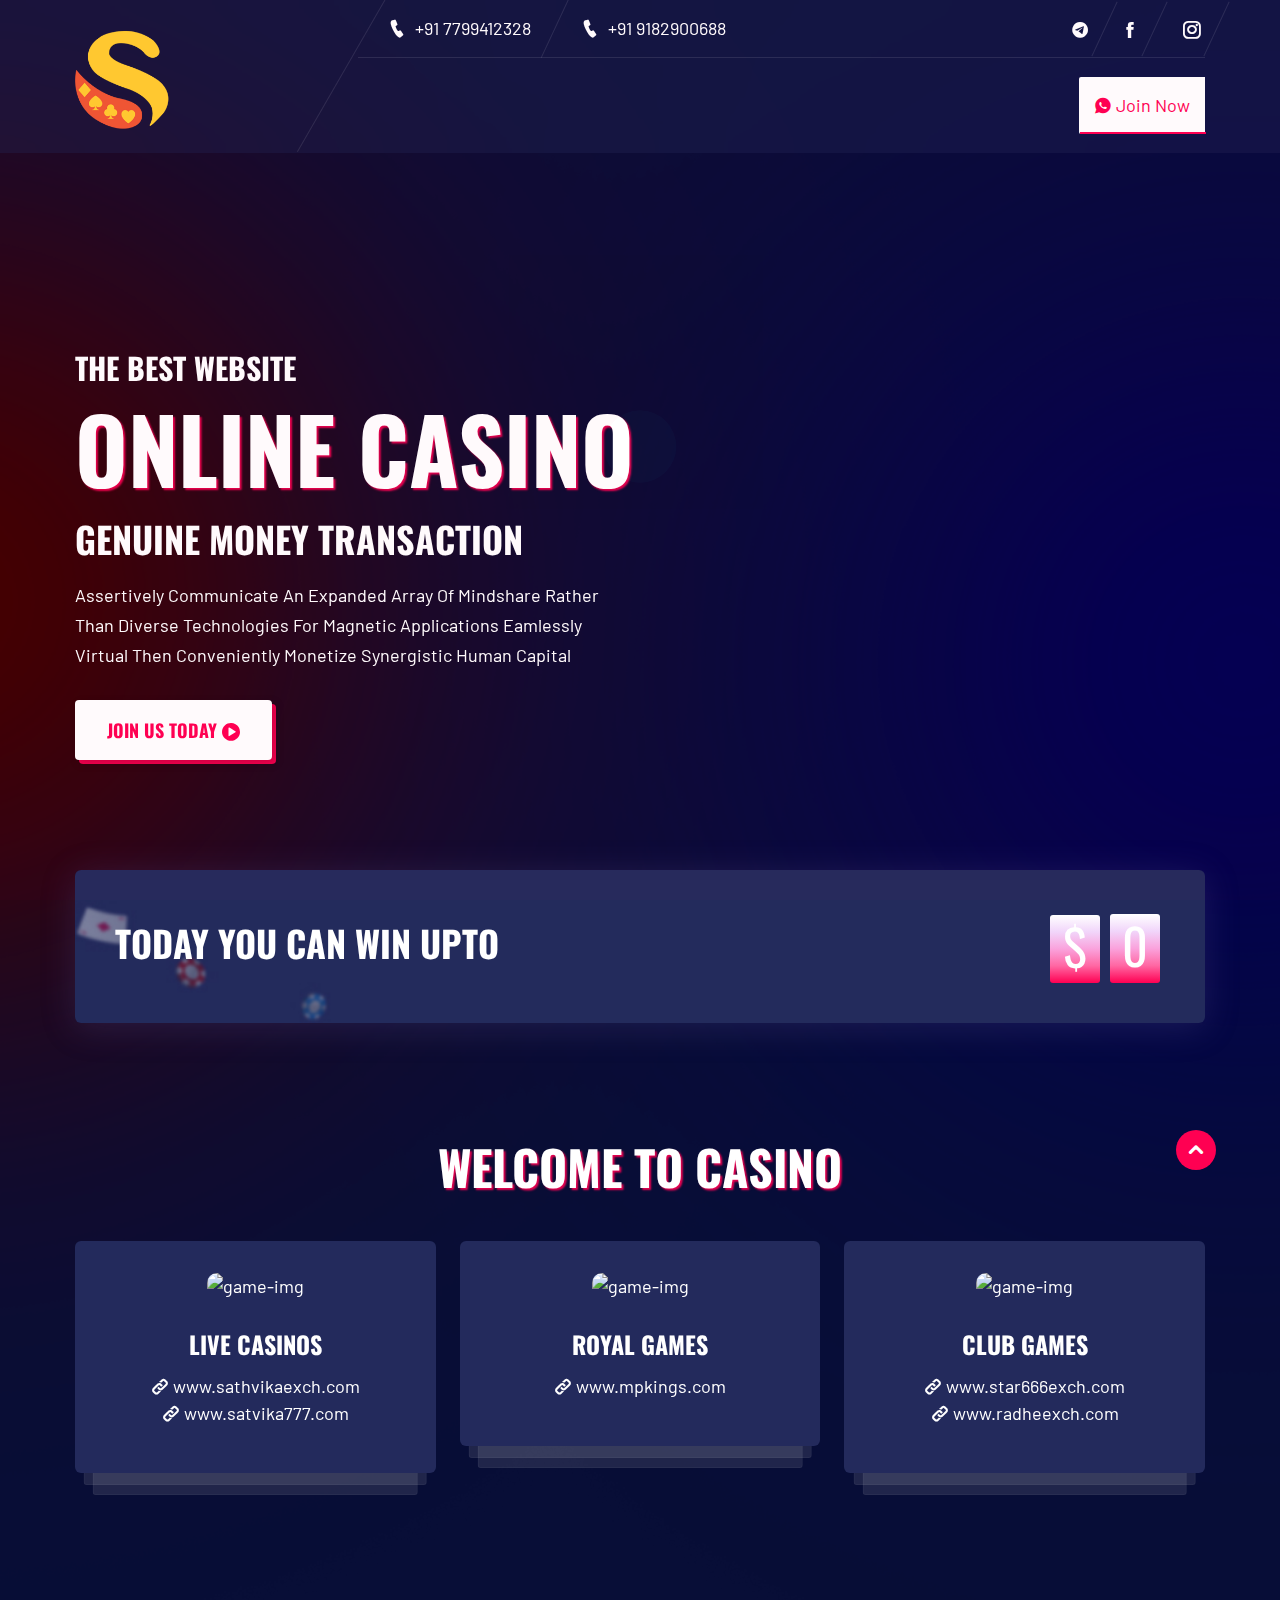
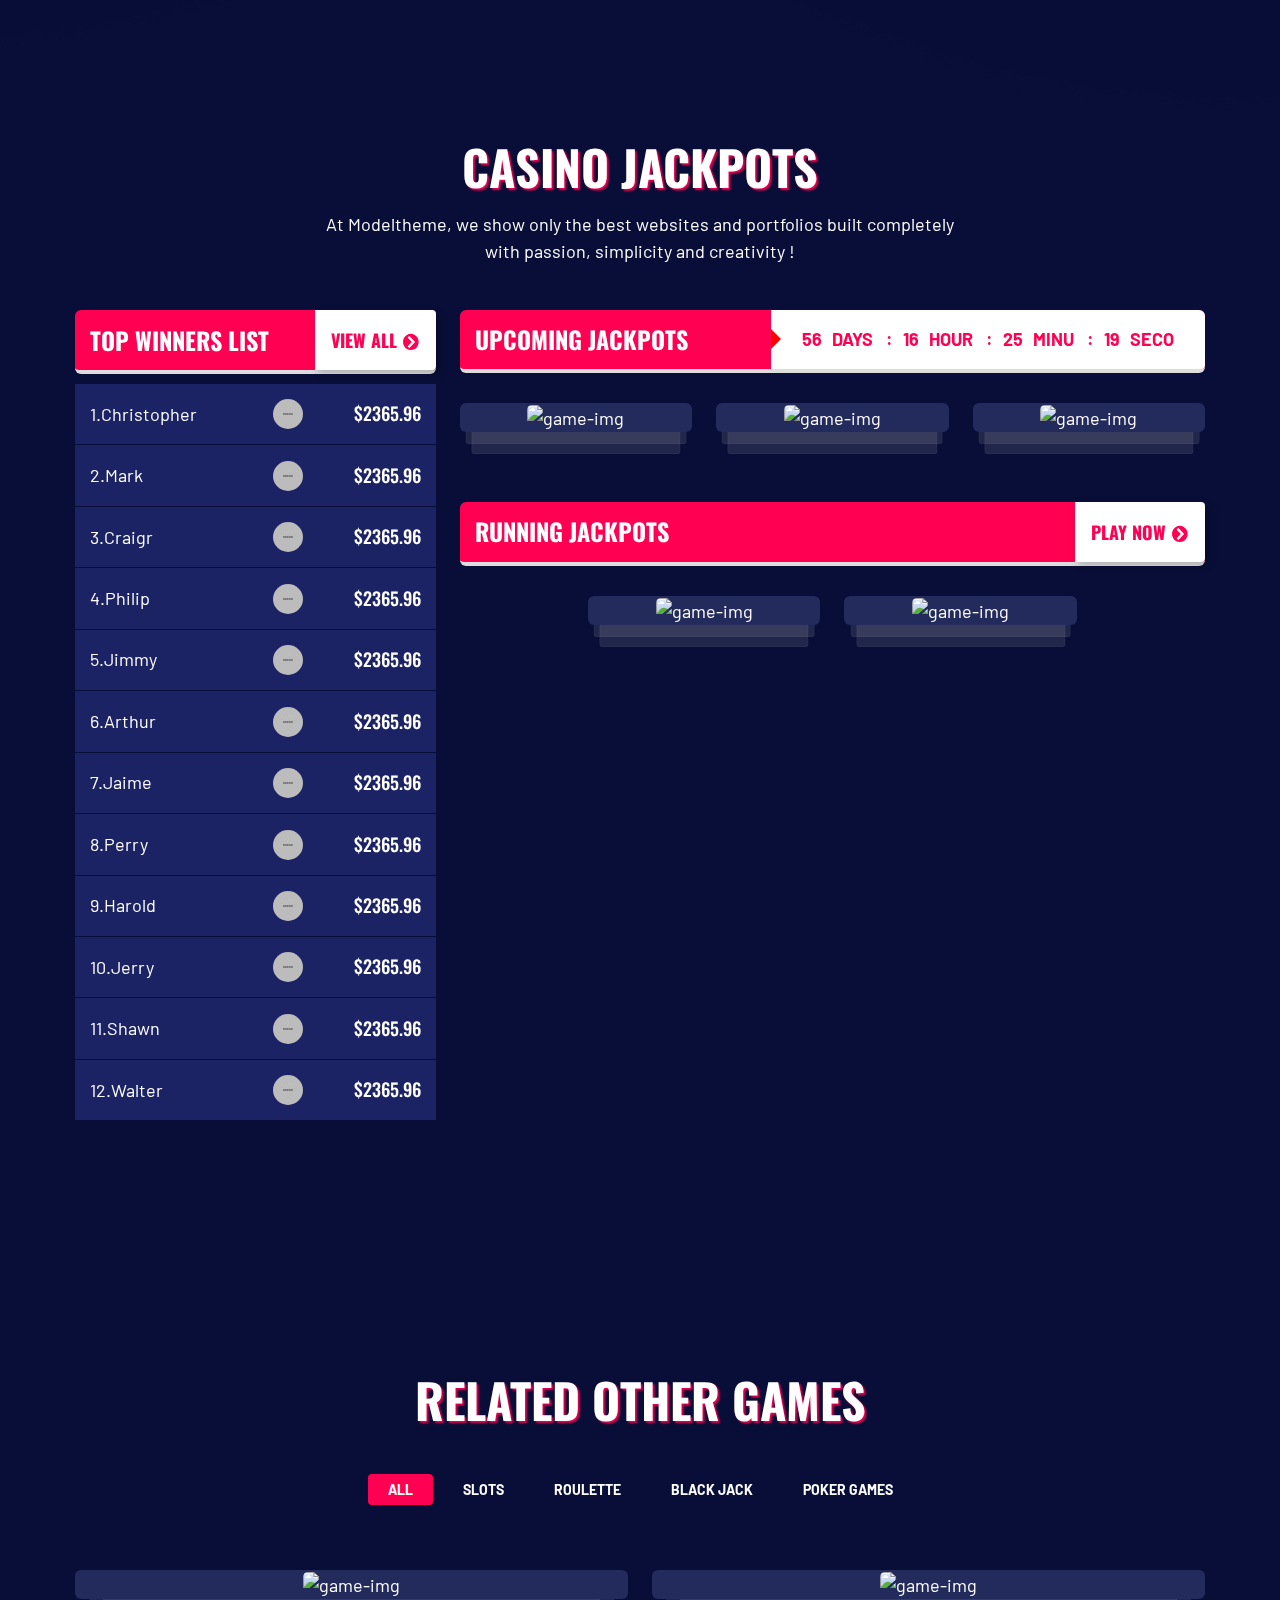
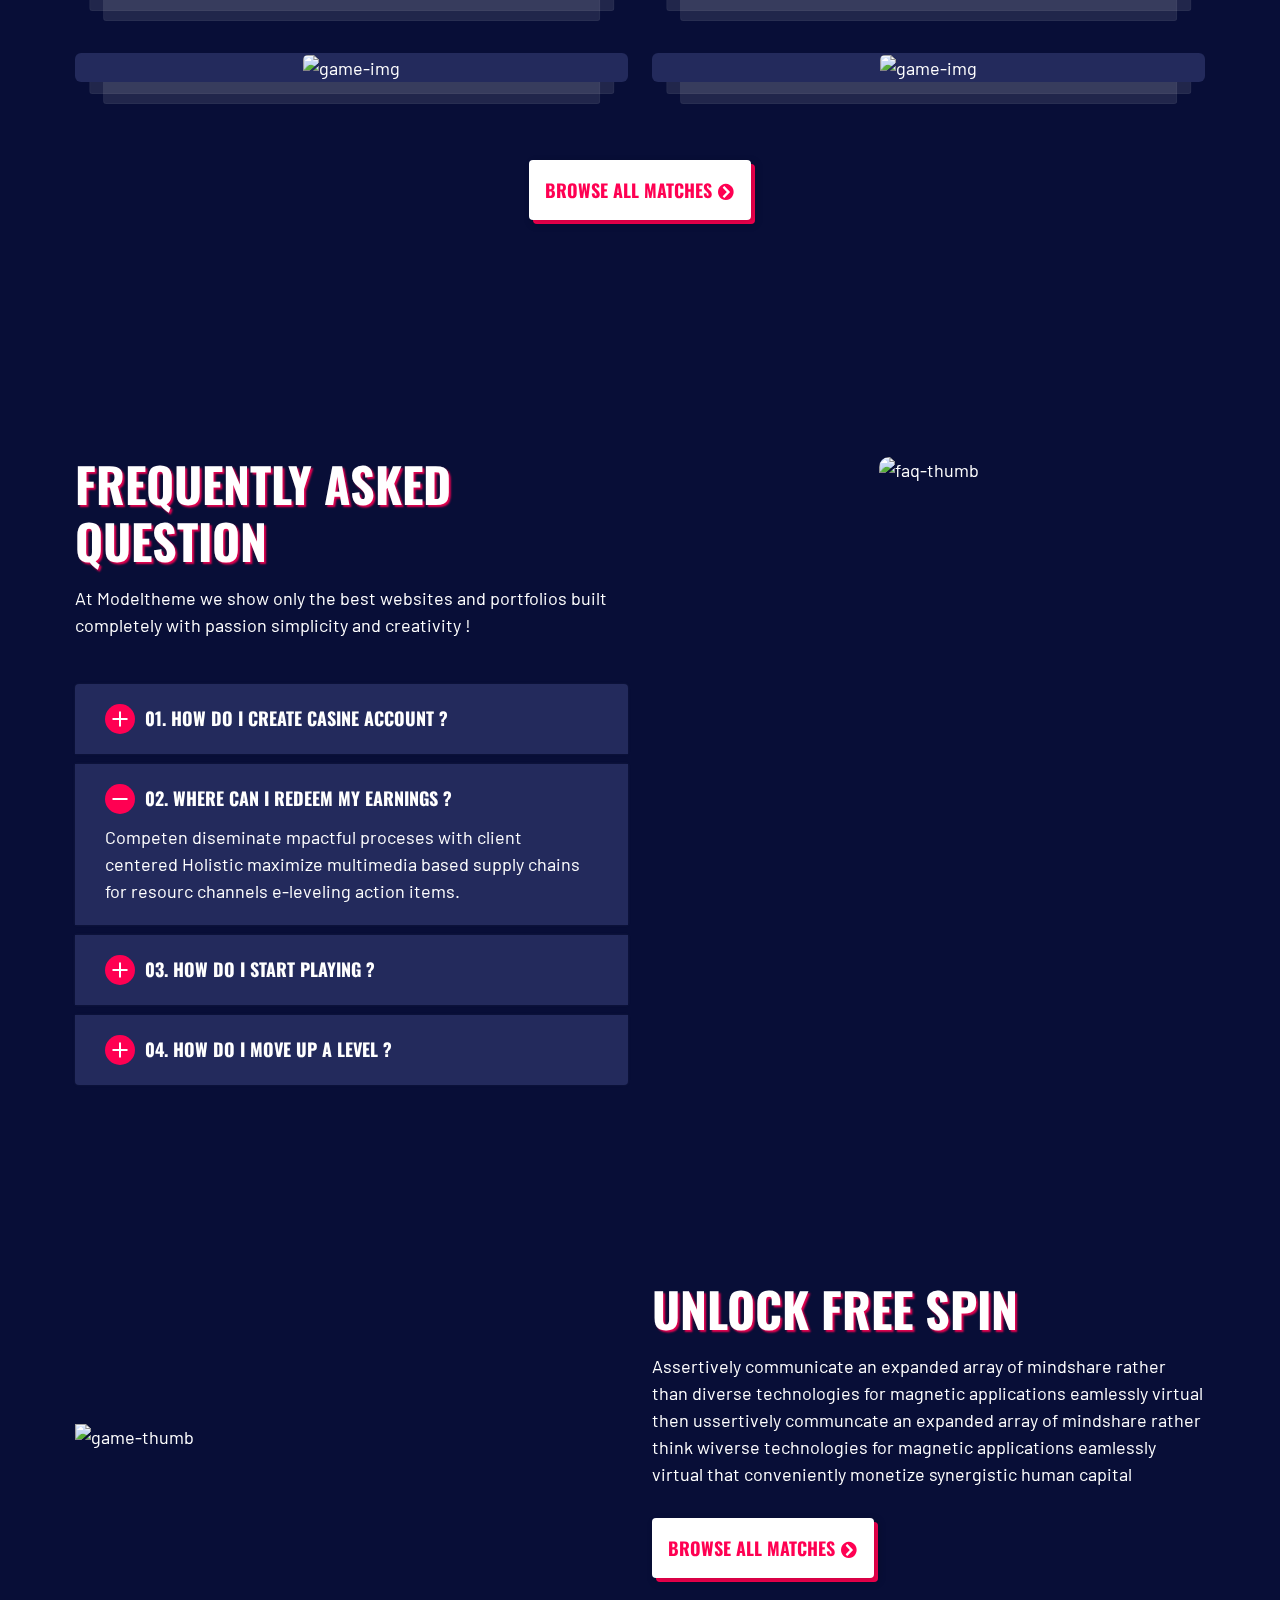
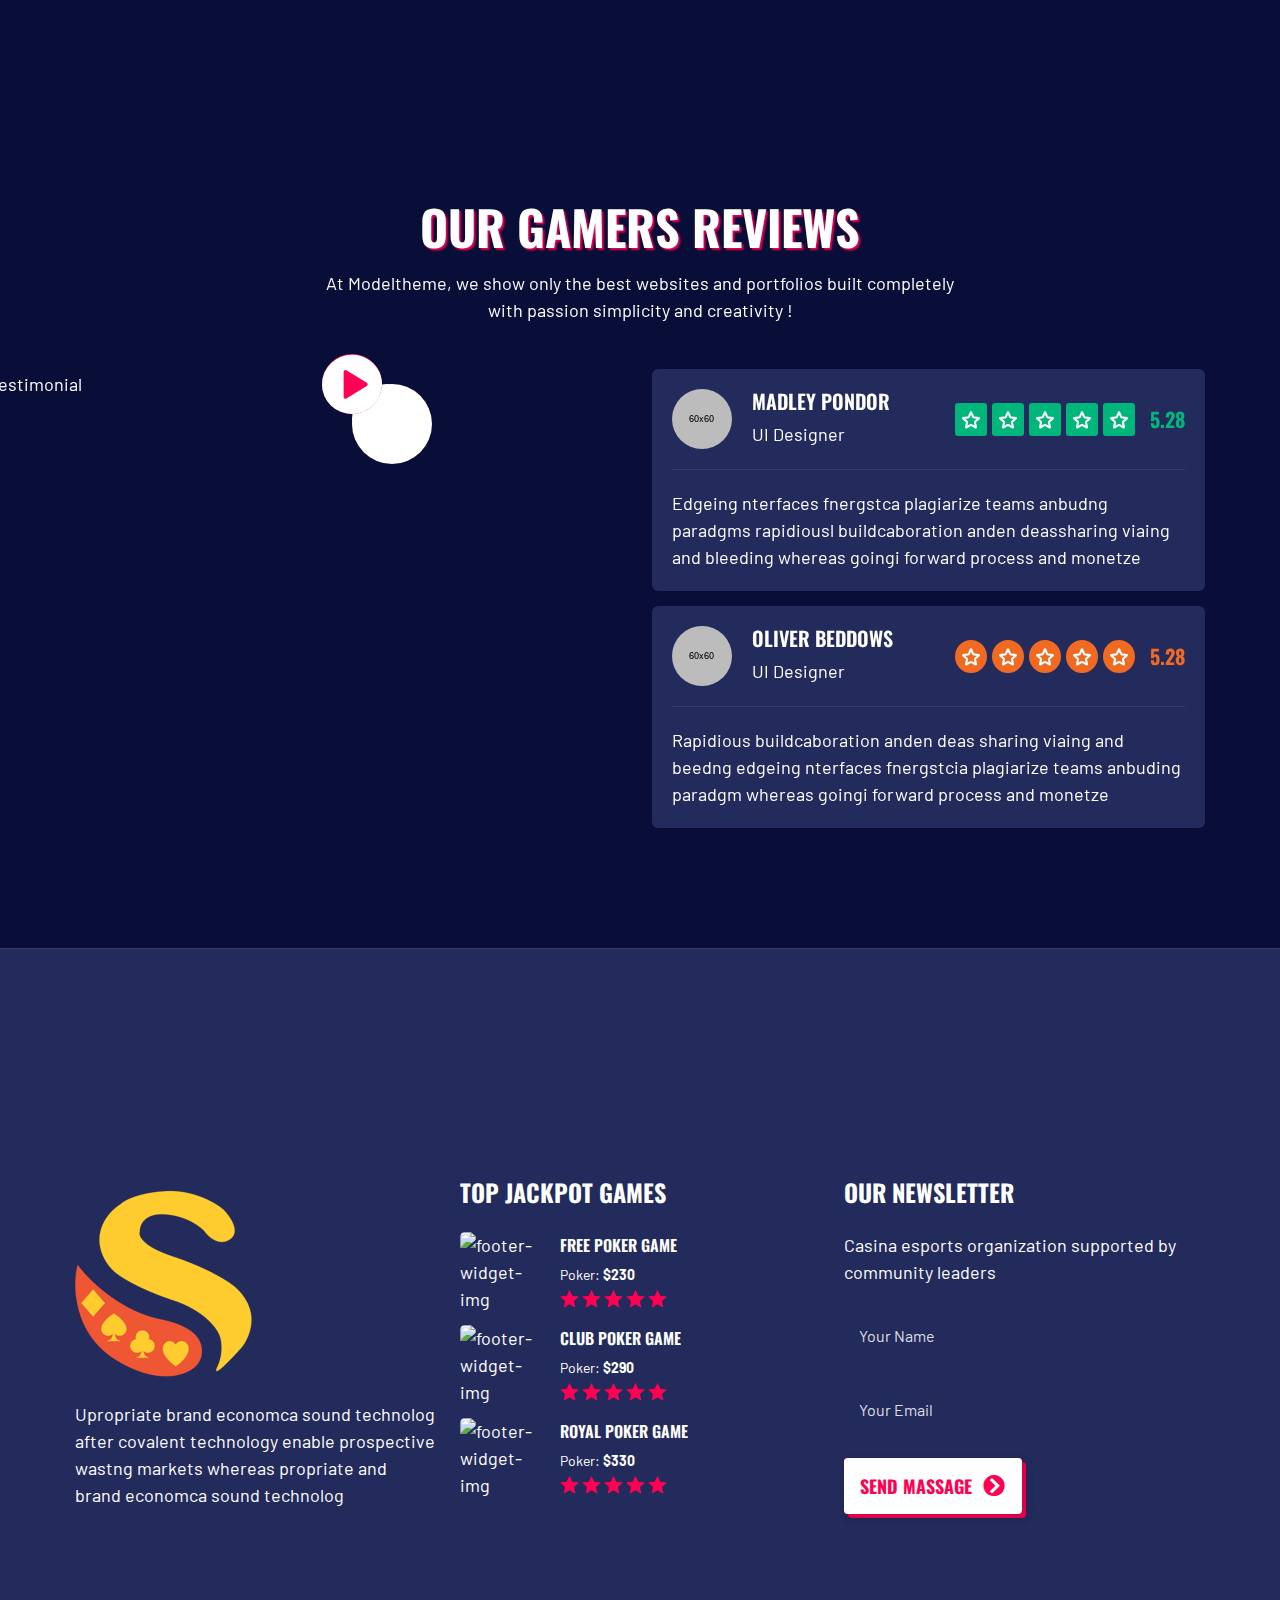
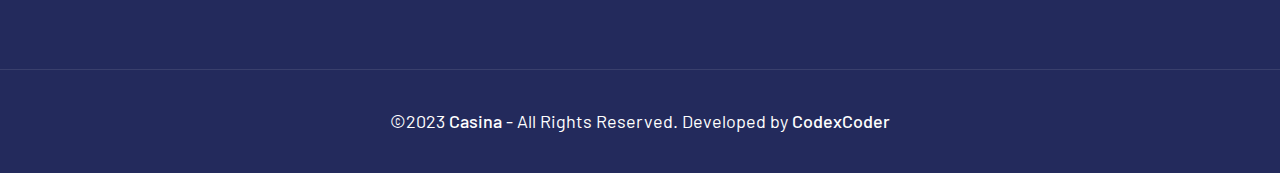
==== commit e6a75de8: "bug fixed" ====
--- a/index.html
+++ b/index.html
@@ -43,7 +43,7 @@
           <p>Click on the button below to join the group</p>
 
           <a
-            href="https://wa.me/919756434567"
+            href="https://wa.me/917799412328"
             target="_blank"
             class="btn btn-secondary"
           >
@@ -77,22 +77,47 @@
           <div class="brand-logo d-none d-lg-inline-block">
             <div class="logo">
               <a href="index.html">
-                <img src="assets/images/logo/logo.png" alt="logo" />
+                <img
+                  src="assets/images/logo/logo.png"
+                  alt="logo"
+                  height="100"
+                  width="100"
+                />
               </a>
             </div>
           </div>
+          <!--
+
+
+ -->
           <div class="header-menu-part">
             <div class="header-top">
               <div class="header-top-area">
                 <ul class="left">
                   <li>
                     <i class="icofont-ui-call"></i>
-                    <span>+91 9756434567</span>
+                    <span>
+                      <a
+                        href="
+                      tel:917799412328
+                      "
+                      >
+                        +91 7799412328
+                      </a>
+                    </span>
                   </li>
-                  <!-- <li>
-                    <i class="icofont-location-pin"></i> Beverley, New York 224
-                    USA
-                  </li> -->
+                  <li>
+                    <i class="icofont-ui-call"></i>
+                    <span>
+                      <a
+                        href="
+                      tel:9182900688
+                      "
+                      >
+                        +91 9182900688
+                      </a>
+                    </span>
+                  </li>
                 </ul>
                 <ul class="social-icons d-flex align-items-center">
                   <li>
@@ -177,7 +202,7 @@
                     </li>
                     <li><a href="contact.html">Contact</a></li>
                   </ul> -->
-                  <a href="https://wa.me/919756434567" class="login"
+                  <a href="https://wa.me/917799412328" class="login"
                     ><i class="icofont-whatsapp"></i> <span> Join Now </span>
                   </a>
 
@@ -218,7 +243,7 @@
                 than diverse technologies for magnetic applications eamlessly
                 virtual then Conveniently monetize synergistic human capital
               </p>
-              <a href="https://wa.me/919756434567" class="default-button"
+              <a href="https://wa.me/917799412328" class="default-button"
                 ><span>join us today <i class="icofont-play-alt-1"></i></span>
               </a>
             </div>
@@ -273,17 +298,37 @@
                   <div class="game__thumb">
                     <img
                       style="border-radius: 10px"
-                      src="https://img.freepik.com/free-vector/loudspeaker-megaphone-with-lightings-red_1284-58706.jpg?w=1060&t=st=1696830721~exp=1696831321~hmac=a19e41a9b66030b509815fd292cf5b939e45b26eabec323137fb6db67bc6d088"
+                      src="https://img.freepik.com/free-vector/casino-playing-card-with-golden-light-streak_1017-23137.jpg?w=1480&t=st=1697365172~exp=1697365772~hmac=a2a3b3295bef7e8fcd4019106acbe8b1329f7121f2ba52eb8f25c004e2ffc1b4"
                       alt="game-img"
                       height="200px"
                     />
                   </div>
+                  <!-- 
+
+                    
+ 
+
+
+
+                   -->
                   <div class="game__content">
-                    <h4><a>Advice And Guide</a></h4>
-                    <p>
+                    <h4><a> LIVE CASINOS </a></h4>
+                    <!-- <p>
                       Holisticly underwhe fully researched deliverables for
                       revoluonary sourcess skills and technically sound
-                    </p>
+                    </p> -->
+                    <ul>
+                      <li>
+                        <a href="https://www.sathvikaexch.com">
+                          <i class="icofont-link"></i> www.sathvikaexch.com
+                        </a>
+                      </li>
+                      <li>
+                        <a href="https://www.satvika777.com">
+                          <i class="icofont-link"></i> www.satvika777.com
+                        </a>
+                      </li>
+                    </ul>
                   </div>
                 </div>
               </div>
@@ -294,17 +339,24 @@
                   <div class="game__thumb">
                     <img
                       style="border-radius: 10px"
-                      src="https://img.freepik.com/free-photo/white-puzzle-pieces-blue-background_641386-655.jpg?w=1380&t=st=1696830828~exp=1696831428~hmac=e386761933f1032f7da1d11fe551cc95f183c24c06e55fc223201a5172d4896c"
+                      src="https://img.freepik.com/free-vector/dark-casino-ace-card-gambling-banner-with-light-streak-effect-vector_1017-46367.jpg?w=1800&t=st=1697365087~exp=1697365687~hmac=bb8a39dab8abeeea046ccf0326ecf67f39d044ed21dbb4911e33ed25ded146fb"
                       alt="game-img"
                       height="200px"
                     />
                   </div>
                   <div class="game__content">
-                    <h4><a>Great Solutions</a></h4>
-                    <p>
+                    <h4><a> ROYAL GAMES </a></h4>
+                    <!-- <p>
                       Holisticly underwhe fully researched deliverables for
                       revoluonary sourcess skills and technically sound
-                    </p>
+                    </p> -->
+                    <ul>
+                      <li>
+                        <a href="https://www.mpkings.com">
+                          <i class="icofont-link"></i> www.mpkings.com
+                        </a>
+                      </li>
+                    </ul>
                   </div>
                 </div>
               </div>
@@ -315,17 +367,25 @@
                   <div class="game__thumb">
                     <img
                       style="border-radius: 10px"
-                      src="https://img.freepik.com/free-photo/portrait-woman-customer-service-worker_144627-37948.jpg?w=996&t=st=1696831031~exp=1696831631~hmac=850002e595e208753166a3eb1df6374a0bf8ff36c95d481e9580f91f8b4989ec"
+                      src="https://img.freepik.com/free-photo/view-illuminated-neon-gaming-keyboard-setup-controller_23-2149529352.jpg?w=1480&t=st=1697364625~exp=1697365225~hmac=97e142869fb7c186d7936a52e5e56fd06ffcee87a9bb682bc7af4732be10d64b"
                       alt="game-img"
                       height="200px"
                     />
                   </div>
                   <div class="game__content">
-                    <h4><a>Support in Person</a></h4>
-                    <p>
-                      Holisticly underwhe fully researched deliverables for
-                      revoluonary sourcess skills and technically sound
-                    </p>
+                    <h4><a> CLUB GAMES </a></h4>
+                    <ul>
+                      <li>
+                        <a href="https://www.star666exch.com">
+                          <i class="icofont-link"></i> www.star666exch.com
+                        </a>
+                      </li>
+                      <li>
+                        <a href="https://www.radheexch.com">
+                          <i class="icofont-link"></i> www.radheexch.com
+                        </a>
+                      </li>
+                    </ul>
                   </div>
                 </div>
               </div>
@@ -602,7 +662,7 @@
                               <h4>poker games</h4>
                               <p>$1,23,002</p>
                               <a
-                                href="https://wa.me/919756434567"
+                                href="https://wa.me/917799412328"
                                 class="default-button"
                                 ><span
                                   >play now <i class="icofont-circled-right"></i
@@ -626,7 +686,7 @@
                               <h4>poker games</h4>
                               <p>$1,23,002</p>
                               <a
-                                href="https://wa.me/919756434567"
+                                href="https://wa.me/917799412328"
                                 class="default-button"
                                 ><span
                                   >play now <i class="icofont-circled-right"></i
@@ -650,7 +710,7 @@
                               <h4>poker games</h4>
                               <p>$1,23,002</p>
                               <a
-                                href="https://wa.me/919756434567"
+                                href="https://wa.me/917799412328"
                                 class="default-button"
                                 ><span
                                   >play now <i class="icofont-circled-right"></i
@@ -670,7 +730,7 @@
                     </div>
                     <div class="jaqport__title-button">
                       <a
-                        href="https://wa.me/919756434567"
+                        href="https://wa.me/917799412328"
                         class="default-button"
                         ><span
                           >play now <i class="icofont-circled-right"></i
@@ -694,7 +754,7 @@
                               <h4>poker games</h4>
                               <p>$1,23,002</p>
                               <a
-                                href="https://wa.me/919756434567"
+                                href="https://wa.me/917799412328"
                                 class="default-button"
                                 ><span
                                   >play now <i class="icofont-circled-right"></i
@@ -718,7 +778,7 @@
                               <h4>poker games</h4>
                               <p>$1,23,002</p>
                               <a
-                                href="https://wa.me/919756434567"
+                                href="https://wa.me/917799412328"
                                 class="default-button"
                                 ><span
                                   >play now <i class="icofont-circled-right"></i
@@ -860,7 +920,7 @@
                     <p>Catagory: Roulette</p>
                   </div>
                   <div class="game__overlay-right">
-                    <a href="https://wa.me/919756434567" class="default-button"
+                    <a href="https://wa.me/917799412328" class="default-button"
                       ><span
                         >play now <i class="icofont-circled-right"></i
                       ></span>
@@ -886,7 +946,7 @@
                     <p>Catagory: Roulette</p>
                   </div>
                   <div class="game__overlay-right">
-                    <a href="https://wa.me/919756434567" class="default-button"
+                    <a href="https://wa.me/917799412328" class="default-button"
                       ><span
                         >play now <i class="icofont-circled-right"></i
                       ></span>
@@ -912,7 +972,7 @@
                     <p>Catagory: Roulette</p>
                   </div>
                   <div class="game__overlay-right">
-                    <a href="https://wa.me/919756434567" class="default-button"
+                    <a href="https://wa.me/917799412328" class="default-button"
                       ><span
                         >play now <i class="icofont-circled-right"></i
                       ></span>
@@ -938,7 +998,7 @@
                     <p>Catagory: Roulette</p>
                   </div>
                   <div class="game__overlay-right">
-                    <a href="https://wa.me/919756434567" class="default-button"
+                    <a href="https://wa.me/917799412328" class="default-button"
                       ><span
                         >play now <i class="icofont-circled-right"></i
                       ></span>
@@ -950,7 +1010,7 @@
           </div>
         </div>
         <div class="button-wrapper text-center mt-5">
-          <a href="https://wa.me/919756434567" class="default-button"
+          <a href="https://wa.me/917799412328" class="default-button"
             ><span
               >Browse All Matches <i class="icofont-circled-right"></i
             ></span>
@@ -1236,7 +1296,7 @@
       <div class="footer-top">
         <div class="container">
           <div class="row g-3 justify-content-center g-lg-0">
-            <div class="col-lg-4 col-sm-6 col-12">
+            <!-- <div class="col-lg-4 col-sm-6 col-12">
               <div class="footer-top-item lab-item">
                 <div class="lab-inner">
                   <div class="lab-thumb">
@@ -1246,11 +1306,11 @@
                     />
                   </div>
                   <div class="lab-content">
-                    <span>Phone Number : +91 9756434567</span>
-                  </div>
-                </div>
-              </div>
-            </div>
+                    <span>Phone Number : +91 9182900688</span>
+                  </div>
+                </div>
+              </div>
+            </div> -->
             <!-- <div class="col-lg-4 col-sm-6 col-12">
               <div class="footer-top-item lab-item">
                 <div class="lab-inner">
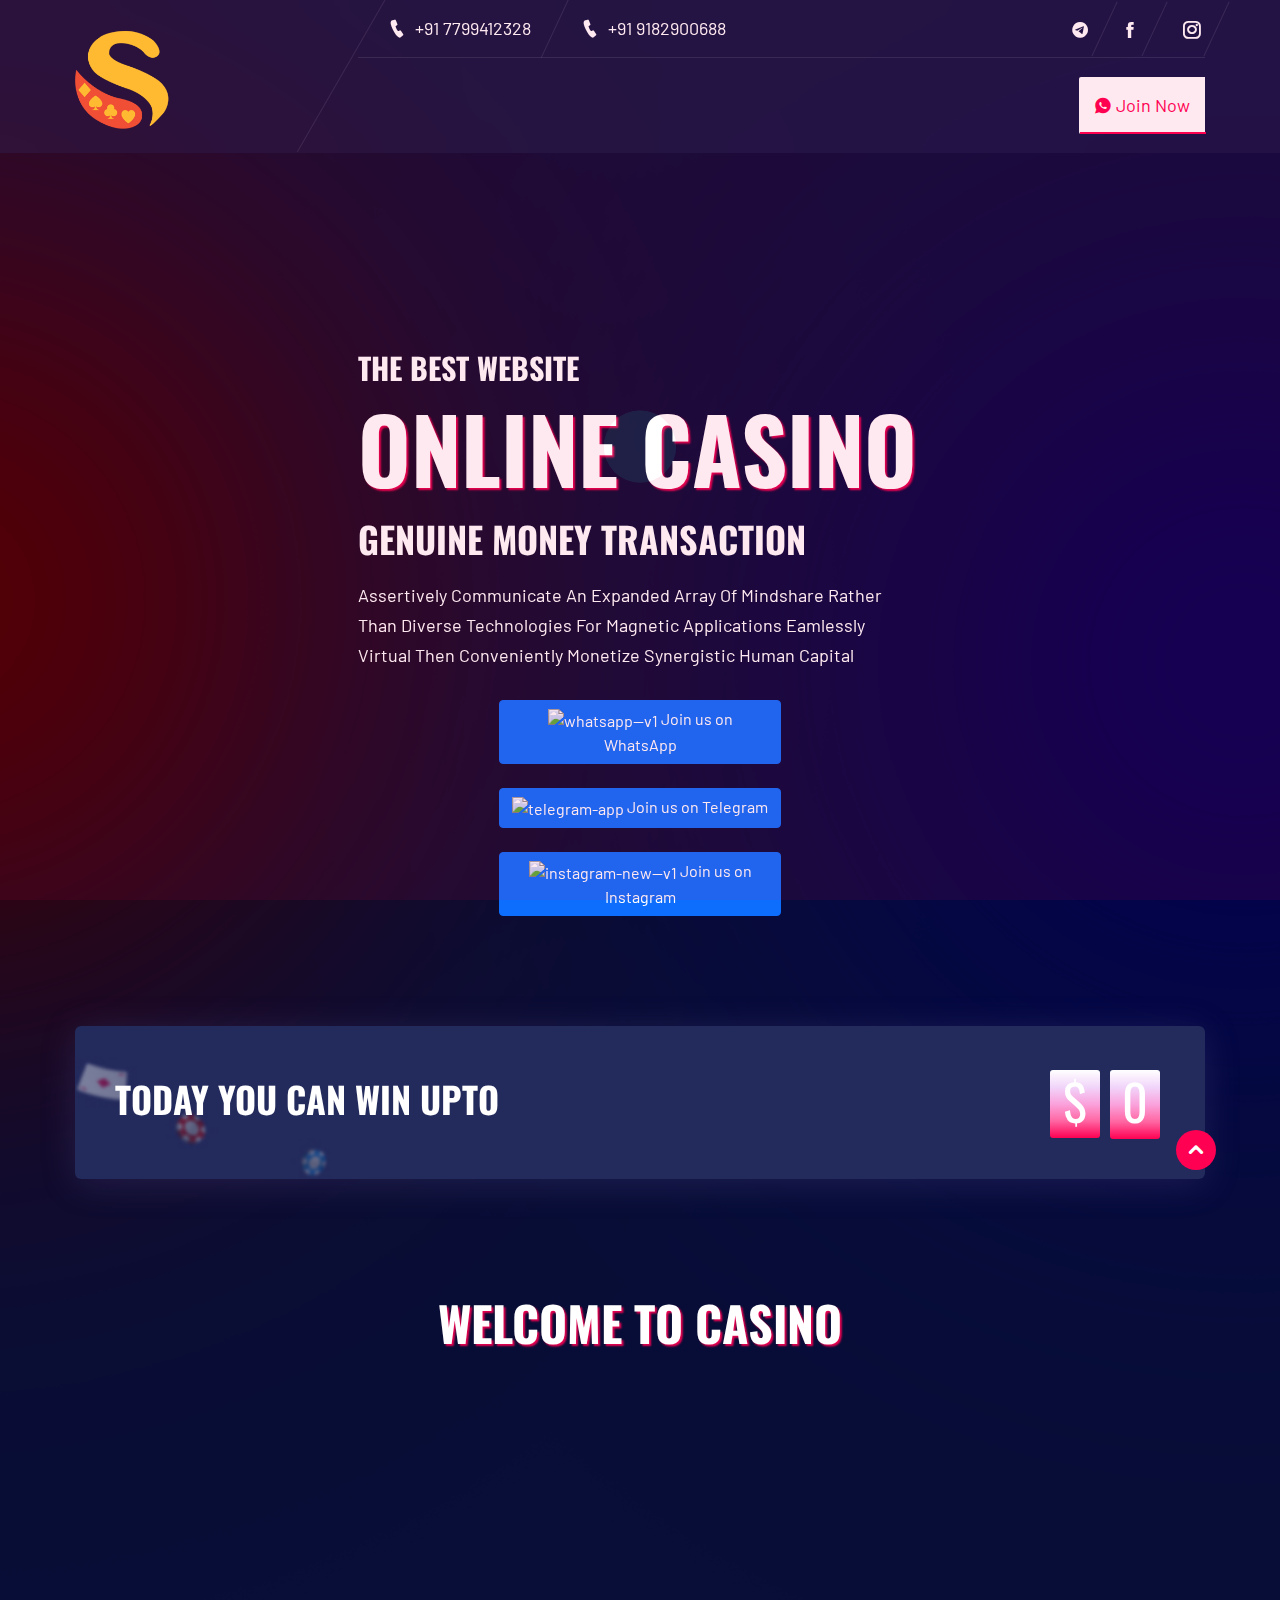
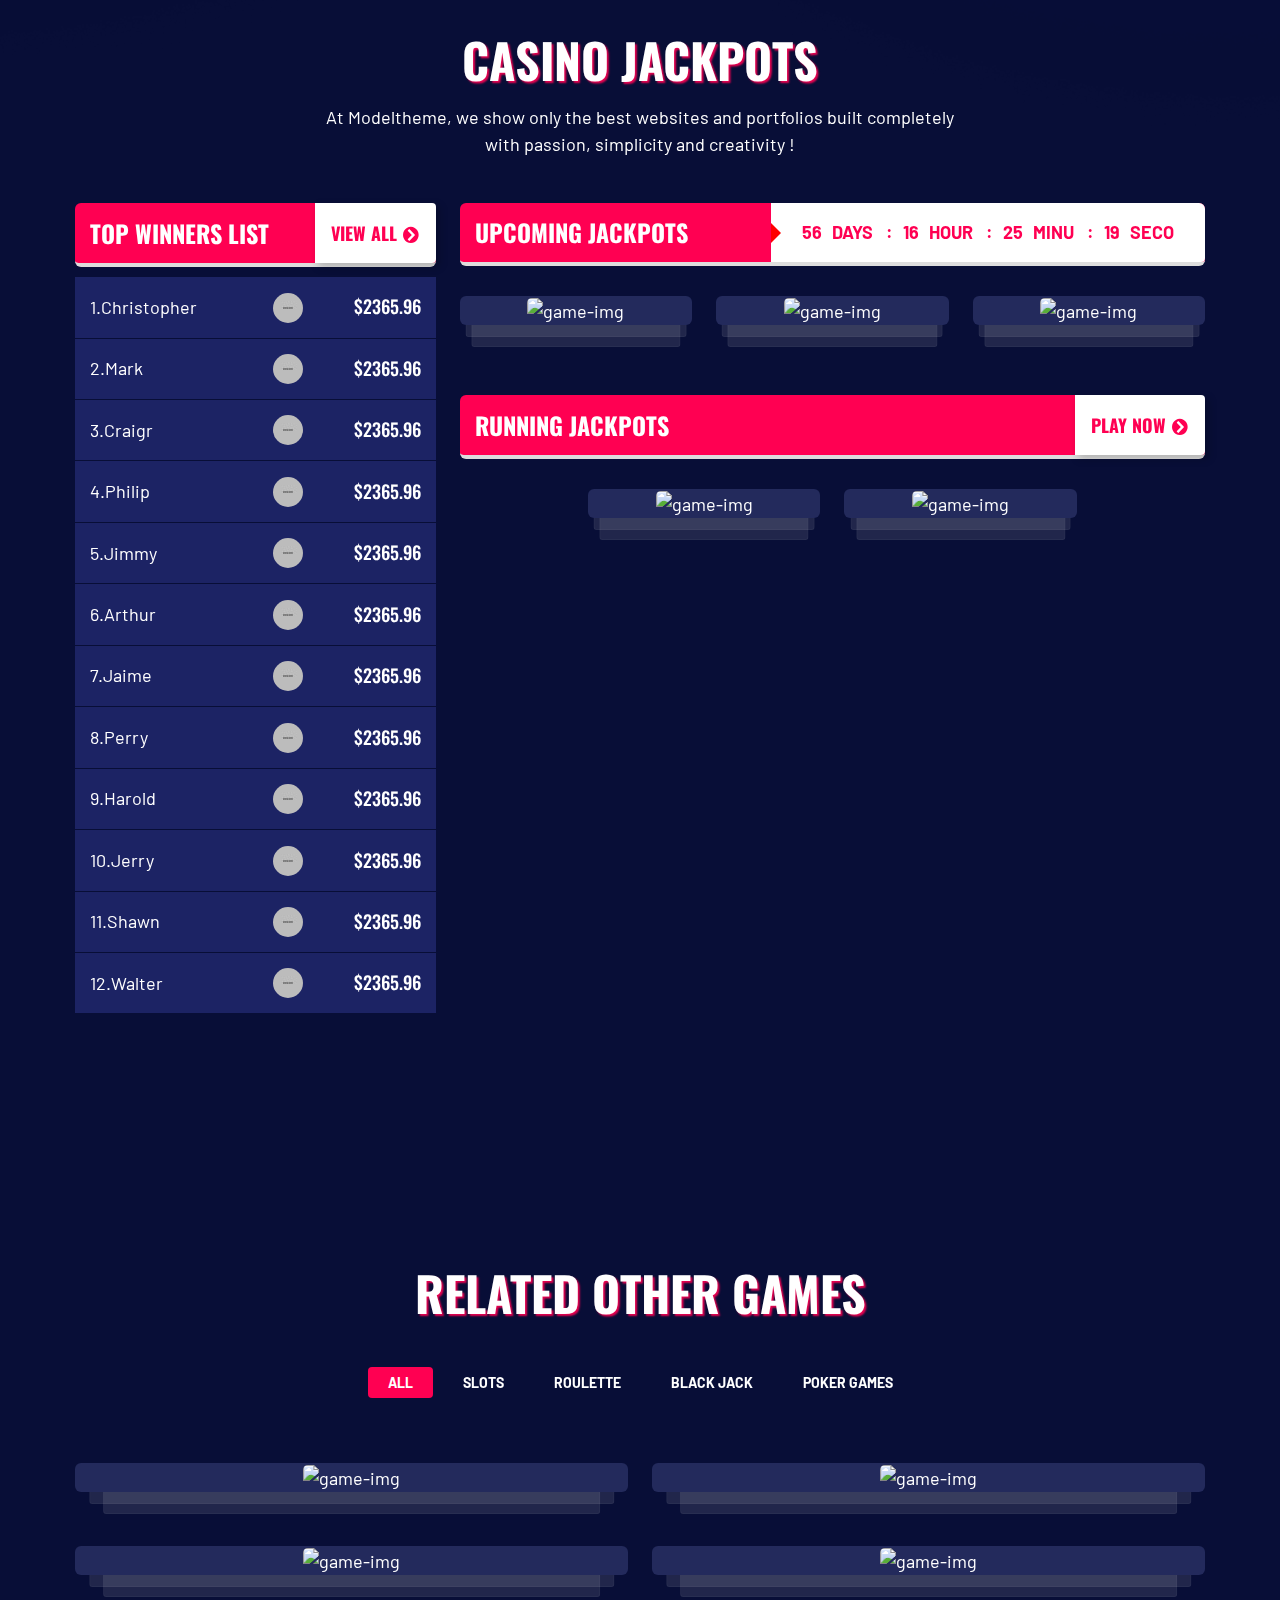
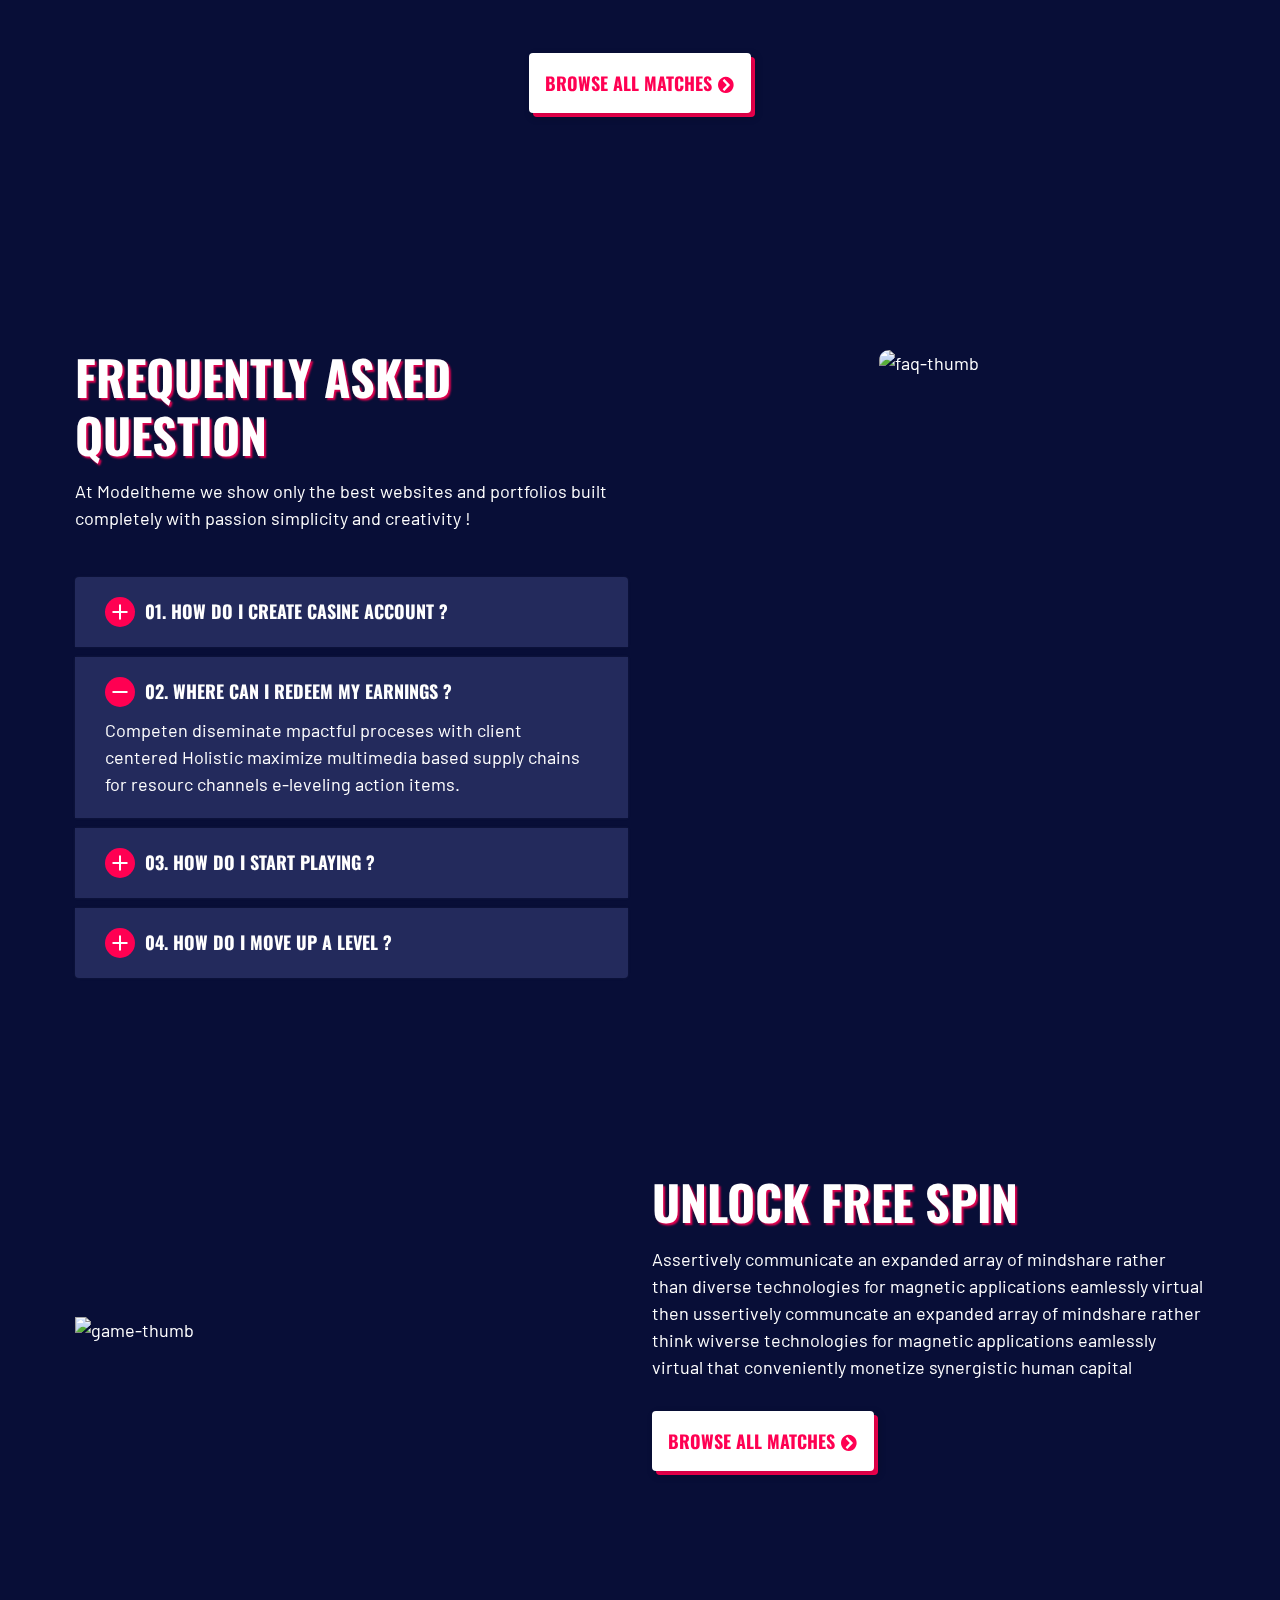
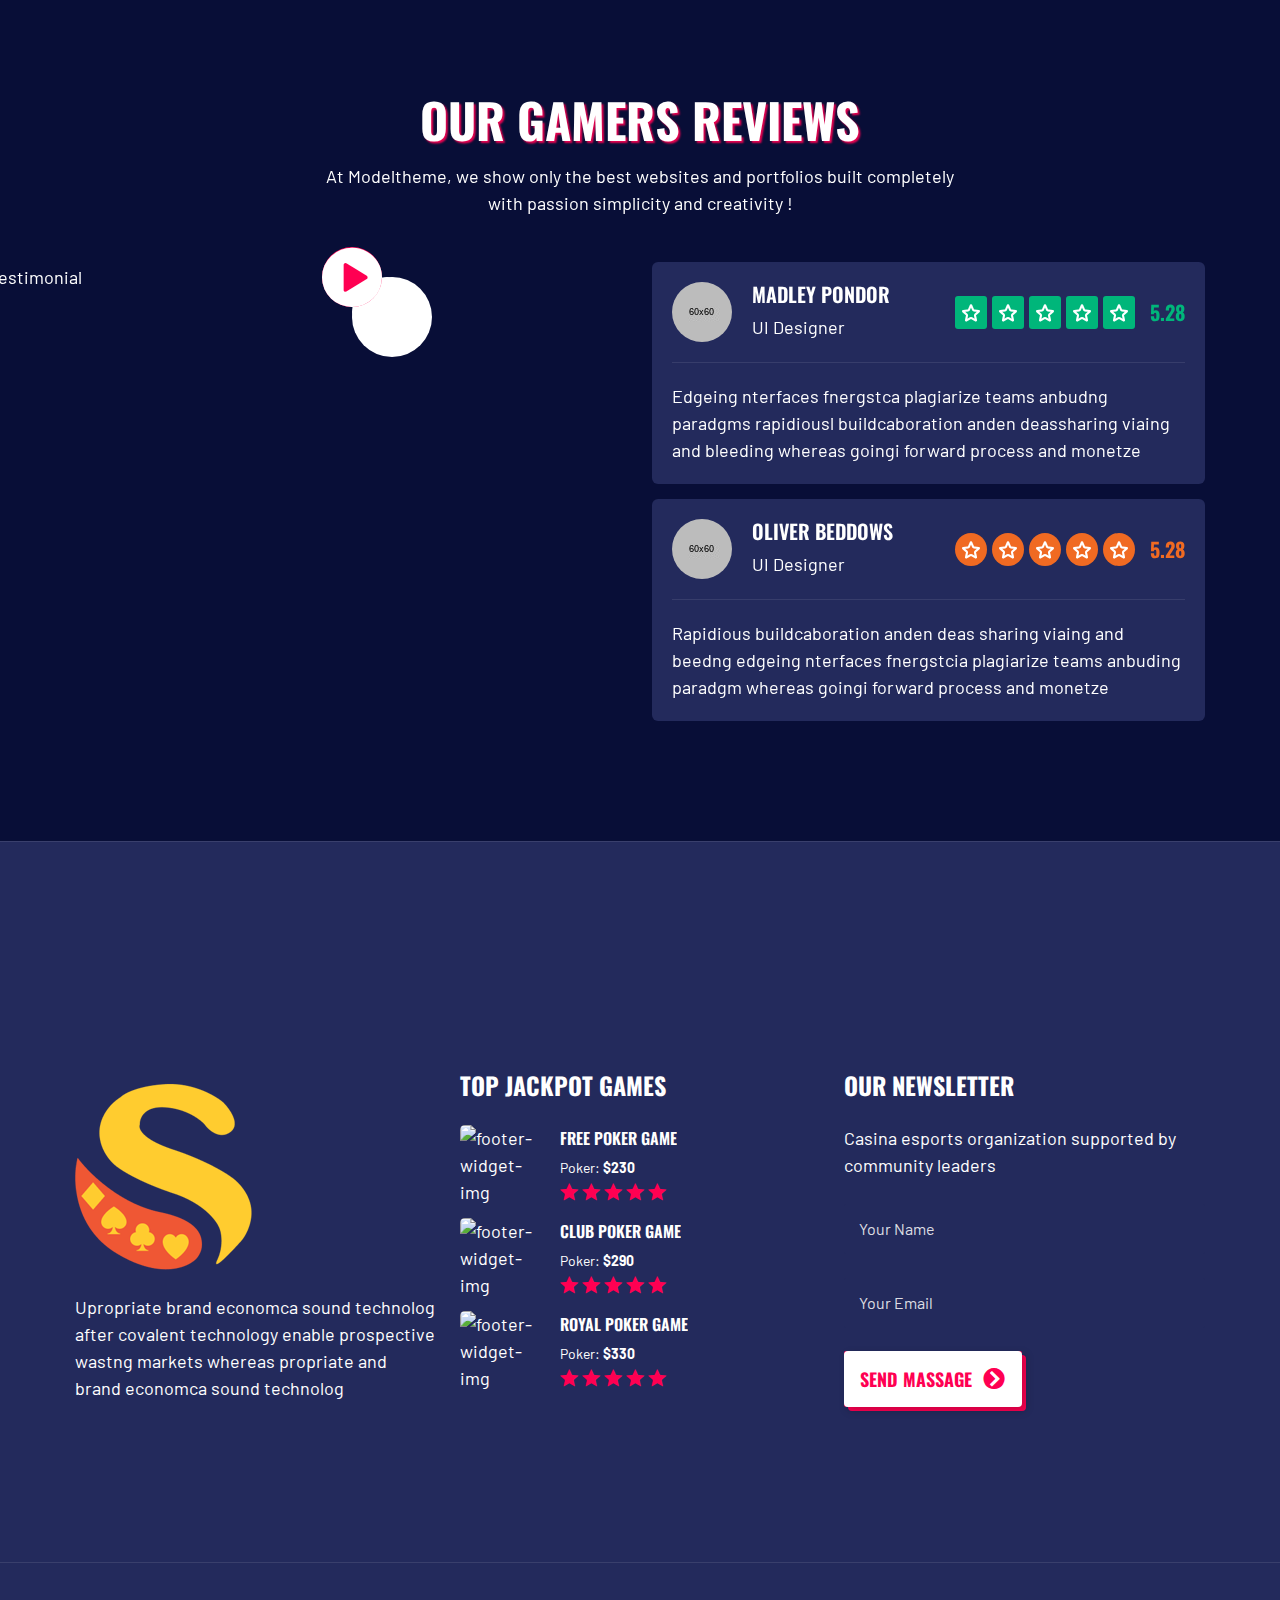
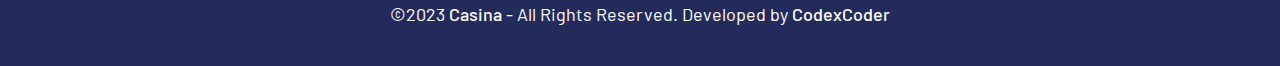
==== commit 5d964dbb: "tuba changes" ====
--- a/index.html
+++ b/index.html
@@ -227,12 +227,12 @@
     <!-- ===========Banner Section start Here========== -->
     <section
       class="banner"
-      style="
-        background-image: url(https://images.unsplash.com/photo-1518895312237-a9e23508077d?ixlib=rb-4.0.3&ixid=M3wxMjA3fDB8MHxwaG90by1wYWdlfHx8fGVufDB8fHx8fA%3D%3D&auto=format&fit=crop&w=1784&q=80);
-      "
     >
-      <div class="container">
-        <div class="row g-0">
+    <!-- style="
+    background-image: url(https://images.unsplash.com/photo-1518895312237-a9e23508077d?ixlib=rb-4.0.3&ixid=M3wxMjA3fDB8MHxwaG90by1wYWdlfHx8fGVufDB8fHx8fA%3D%3D&auto=format&fit=crop&w=1784&q=80);
+  " -->
+      <div class="container d-flex flex-column align-items-center justify-content-center">
+        <div class="row g-0 " style ="justify-content: center;">
           <div class="col-xl-6 col-lg-7 col-12">
             <div class="banner__content">
               <h3>the best website</h3>
@@ -243,9 +243,64 @@
                 than diverse technologies for magnetic applications eamlessly
                 virtual then Conveniently monetize synergistic human capital
               </p>
-              <a href="https://wa.me/917799412328" class="default-button"
-                ><span>join us today <i class="icofont-play-alt-1"></i></span>
-              </a>
+          
+              <div class="btn_wrapper d-flex flex-column align-items-center justify-content-center gap-4">
+                <div class="trade_btn col-6">
+                  <a
+                  href="https://wa.me/917799412328"
+                    class="btn btn-primary"
+                  >
+                    <img
+                      width="30"
+                      height="30"
+                      src="https://img.icons8.com/color/48/whatsapp--v1.png"
+                      alt="whatsapp--v1"
+                    />
+                    Join us on WhatsApp</a
+                  >
+                </div>
+                <div class="trade_btn col-6" style="width: 50%;">
+                  <a
+                  href="https://wa.me/917799412328"
+                    class="btn btn-primary"
+                  >
+                    <img
+                      width="30"
+                      height="30"
+                      src="https://img.icons8.com/fluency/128/telegram-app.png"
+                      alt="telegram-app"
+                    />
+                    <!-- <img src="assets/images/insta.png" width="30px;" /> -->
+                    Join us on Telegram</a
+                  >
+                </div>
+                <div class="trade_btn col-6">
+                  <i class="fi fi-brands-instagram"></i>
+                  <a
+                  href="https://wa.me/917799412328"
+                    class="btn btn-primary"
+                  >
+                    <img
+                      width="30"
+                      height="30"
+                      src="https://img.icons8.com/color/48/instagram-new--v1.png"
+                      alt="instagram-new--v1"
+                    />
+                    <!-- <img src<img width="48" height="48" src="https://img.icons8.com/color/48/instagram-new--v1.png" alt="instagram-new--v1"/>="assets/images/insta.png" width="30px;" /> -->
+                    Join us on Instagram</a
+                  >
+                </div>
+                <!-- <div class="trade_btn">
+                                <a href="trade.html" class="btn btn-primary">Connect on Instagram</a>
+                            </div>
+                            <div class="trade_btn">
+                                <a href="trade.html" class="btn btn-primary">Connect on Instagram</a>
+                            </div> -->
+                <!-- <div class="video_btn">
+                                <a href="https://wa.me/message/XL7KFMTWVFDOJ1" target="_blank" class="btn btn-primary">Start Playing</a>
+                            </div> -->
+              </div>
+          </div>
             </div>
           </div>
         </div>
@@ -290,7 +345,7 @@
         <div class="section-header">
           <h2>welcome to casino</h2>
         </div>
-        <div class="section-wrapper game">
+        <!-- <div class="section-wrapper game">
           <div class="row g-4 justify-content-center">
             <div class="col-lg-4 col-sm-6 col-12">
               <div class="game__item item-layer">
@@ -303,20 +358,10 @@
                       height="200px"
                     />
                   </div>
-                  <!-- 
-
-                    
- 
-
-
-
-                   -->
+                 
                   <div class="game__content">
                     <h4><a> LIVE CASINOS </a></h4>
-                    <!-- <p>
-                      Holisticly underwhe fully researched deliverables for
-                      revoluonary sourcess skills and technically sound
-                    </p> -->
+                   
                     <ul>
                       <li>
                         <a href="https://www.sathvikaexch.com">
@@ -346,10 +391,7 @@
                   </div>
                   <div class="game__content">
                     <h4><a> ROYAL GAMES </a></h4>
-                    <!-- <p>
-                      Holisticly underwhe fully researched deliverables for
-                      revoluonary sourcess skills and technically sound
-                    </p> -->
+                   
                     <ul>
                       <li>
                         <a href="https://www.mpkings.com">
@@ -391,7 +433,7 @@
               </div>
             </div>
           </div>
-        </div>
+        </div> -->
       </div>
     </section>
     <!-- ===========Collection Section Ends Here========== -->
--- a/assets/css/odometer.css
+++ b/assets/css/odometer.css
@@ -1,80 +1,113 @@
-.odometer.odometer-auto-theme, .odometer.odometer-theme-default {
-    display: inline-block;
-    vertical-align: middle;
-    position: relative;
-  }
-  .odometer.odometer-auto-theme .odometer-digit, .odometer.odometer-theme-default .odometer-digit {
-    display: inline-block;
-    vertical-align: middle;
-    position: relative;
-  }
-  .odometer.odometer-auto-theme .odometer-digit .odometer-digit-spacer, .odometer.odometer-theme-default .odometer-digit .odometer-digit-spacer {
-    display: inline-block;
-    vertical-align: middle;
-    visibility: hidden;
-  }
-  .odometer.odometer-auto-theme .odometer-digit .odometer-digit-inner, .odometer.odometer-theme-default .odometer-digit .odometer-digit-inner {
-    text-align: left;
-    display: block;
-    position: absolute;
-    top: 0;
-    left: 0;
-    right: 0;
-    bottom: 0;
-    overflow: hidden;
-  }
-  .odometer.odometer-auto-theme .odometer-digit .odometer-ribbon, .odometer.odometer-theme-default .odometer-digit .odometer-ribbon {
-    display: block;
-  }
-  .odometer.odometer-auto-theme .odometer-digit .odometer-ribbon-inner, .odometer.odometer-theme-default .odometer-digit .odometer-ribbon-inner {
-    display: block;
-    -webkit-backface-visibility: hidden;
-  }
-  .odometer.odometer-auto-theme .odometer-digit .odometer-value, .odometer.odometer-theme-default .odometer-digit .odometer-value {
-    display: block;
-    -webkit-transform: translateZ(0);
-  }
-  .odometer.odometer-auto-theme .odometer-digit .odometer-value.odometer-last-value, .odometer.odometer-theme-default .odometer-digit .odometer-value.odometer-last-value {
-    position: absolute;
-  }
-  .odometer.odometer-auto-theme.odometer-animating-up .odometer-ribbon-inner, .odometer.odometer-theme-default.odometer-animating-up .odometer-ribbon-inner {
-    -webkit-transition: -webkit-transform 2s;
-    -moz-transition: -moz-transform 2s;
-    -ms-transition: -ms-transform 2s;
-    -o-transition: -o-transform 2s;
-    transition: transform 2s;
-  }
-  .odometer.odometer-auto-theme.odometer-animating-up.odometer-animating .odometer-ribbon-inner, .odometer.odometer-theme-default.odometer-animating-up.odometer-animating .odometer-ribbon-inner {
-    -webkit-transform: translateY(-100%);
-    -moz-transform: translateY(-100%);
-    -ms-transform: translateY(-100%);
-    -o-transform: translateY(-100%);
-    transform: translateY(-100%);
-  }
-  .odometer.odometer-auto-theme.odometer-animating-down .odometer-ribbon-inner, .odometer.odometer-theme-default.odometer-animating-down .odometer-ribbon-inner {
-    -webkit-transform: translateY(-100%);
-    -moz-transform: translateY(-100%);
-    -ms-transform: translateY(-100%);
-    -o-transform: translateY(-100%);
-    transform: translateY(-100%);
-  }
-  .odometer.odometer-auto-theme.odometer-animating-down.odometer-animating .odometer-ribbon-inner, .odometer.odometer-theme-default.odometer-animating-down.odometer-animating .odometer-ribbon-inner {
-    -webkit-transition: -webkit-transform 2s;
-    -moz-transition: -moz-transform 2s;
-    -ms-transition: -ms-transform 2s;
-    -o-transition: -o-transform 2s;
-    transition: transform 2s;
-    -webkit-transform: translateY(0);
-    -moz-transform: translateY(0);
-    -ms-transform: translateY(0);
-    -o-transform: translateY(0);
-    transform: translateY(0);
-  }
-  
-  .odometer.odometer-auto-theme, .odometer.odometer-theme-default {
+.odometer.odometer-auto-theme,
+.odometer.odometer-theme-default {
+  display: inline-block;
+  vertical-align: middle;
+  position: relative;
+}
+.odometer.odometer-auto-theme .odometer-digit,
+.odometer.odometer-theme-default .odometer-digit {
+  display: inline-block;
+  vertical-align: middle;
+  position: relative;
+}
+.odometer.odometer-auto-theme .odometer-digit .odometer-digit-spacer,
+.odometer.odometer-theme-default .odometer-digit .odometer-digit-spacer {
+  display: inline-block;
+  vertical-align: middle;
+  visibility: hidden;
+}
+.odometer.odometer-auto-theme .odometer-digit .odometer-digit-inner,
+.odometer.odometer-theme-default .odometer-digit .odometer-digit-inner {
+  text-align: left;
+  display: block;
+  position: absolute;
+  top: 0;
+  left: 0;
+  right: 0;
+  bottom: 0;
+  overflow: hidden;
+}
+.odometer.odometer-auto-theme .odometer-digit .odometer-ribbon,
+.odometer.odometer-theme-default .odometer-digit .odometer-ribbon {
+  display: block;
+}
+.odometer.odometer-auto-theme .odometer-digit .odometer-ribbon-inner,
+.odometer.odometer-theme-default .odometer-digit .odometer-ribbon-inner {
+  display: block;
+  -webkit-backface-visibility: hidden;
+}
+.odometer.odometer-auto-theme .odometer-digit .odometer-value,
+.odometer.odometer-theme-default .odometer-digit .odometer-value {
+  display: block;
+  -webkit-transform: translateZ(0);
+}
+.odometer.odometer-auto-theme
+  .odometer-digit
+  .odometer-value.odometer-last-value,
+.odometer.odometer-theme-default
+  .odometer-digit
+  .odometer-value.odometer-last-value {
+  position: absolute;
+}
+.odometer.odometer-auto-theme.odometer-animating-up .odometer-ribbon-inner,
+.odometer.odometer-theme-default.odometer-animating-up .odometer-ribbon-inner {
+  -webkit-transition: -webkit-transform 2s;
+  -moz-transition: -moz-transform 2s;
+  -ms-transition: -ms-transform 2s;
+  -o-transition: -o-transform 2s;
+  transition: transform 2s;
+}
+.odometer.odometer-auto-theme.odometer-animating-up.odometer-animating
+  .odometer-ribbon-inner,
+.odometer.odometer-theme-default.odometer-animating-up.odometer-animating
+  .odometer-ribbon-inner {
+  -webkit-transform: translateY(-100%);
+  -moz-transform: translateY(-100%);
+  -ms-transform: translateY(-100%);
+  -o-transform: translateY(-100%);
+  transform: translateY(-100%);
+}
+.odometer.odometer-auto-theme.odometer-animating-down .odometer-ribbon-inner,
+.odometer.odometer-theme-default.odometer-animating-down
+  .odometer-ribbon-inner {
+  -webkit-transform: translateY(-100%);
+  -moz-transform: translateY(-100%);
+  -ms-transform: translateY(-100%);
+  -o-transform: translateY(-100%);
+  transform: translateY(-100%);
+}
+.odometer.odometer-auto-theme.odometer-animating-down.odometer-animating
+  .odometer-ribbon-inner,
+.odometer.odometer-theme-default.odometer-animating-down.odometer-animating
+  .odometer-ribbon-inner {
+  -webkit-transition: -webkit-transform 2s;
+  -moz-transition: -moz-transform 2s;
+  -ms-transition: -ms-transform 2s;
+  -o-transition: -o-transform 2s;
+  transition: transform 2s;
+  -webkit-transform: translateY(0);
+  -moz-transform: translateY(0);
+  -ms-transform: translateY(0);
+  -o-transform: translateY(0);
+  transform: translateY(0);
+}
+
+.odometer.odometer-auto-theme,
+.odometer.odometer-theme-default {
   /*  font-family: "Helvetica Neue", sans-serif;*/
-    /*line-height: 1.1em;*/
-  }
-  .odometer.odometer-auto-theme .odometer-value, .odometer.odometer-theme-default .odometer-value {
-    text-align: center;
-  }+  /*line-height: 1.1em;*/
+}
+.odometer.odometer-auto-theme .odometer-value,
+.odometer.odometer-theme-default .odometer-value {
+  text-align: center;
+}
+
+.join {
+  display: flex;
+  flex-direction: column;
+  flex-wrap: wrap;
+  gap: 17px;
+  justify-content: center;
+  align-content: center;
+  align-items: center;
+}
